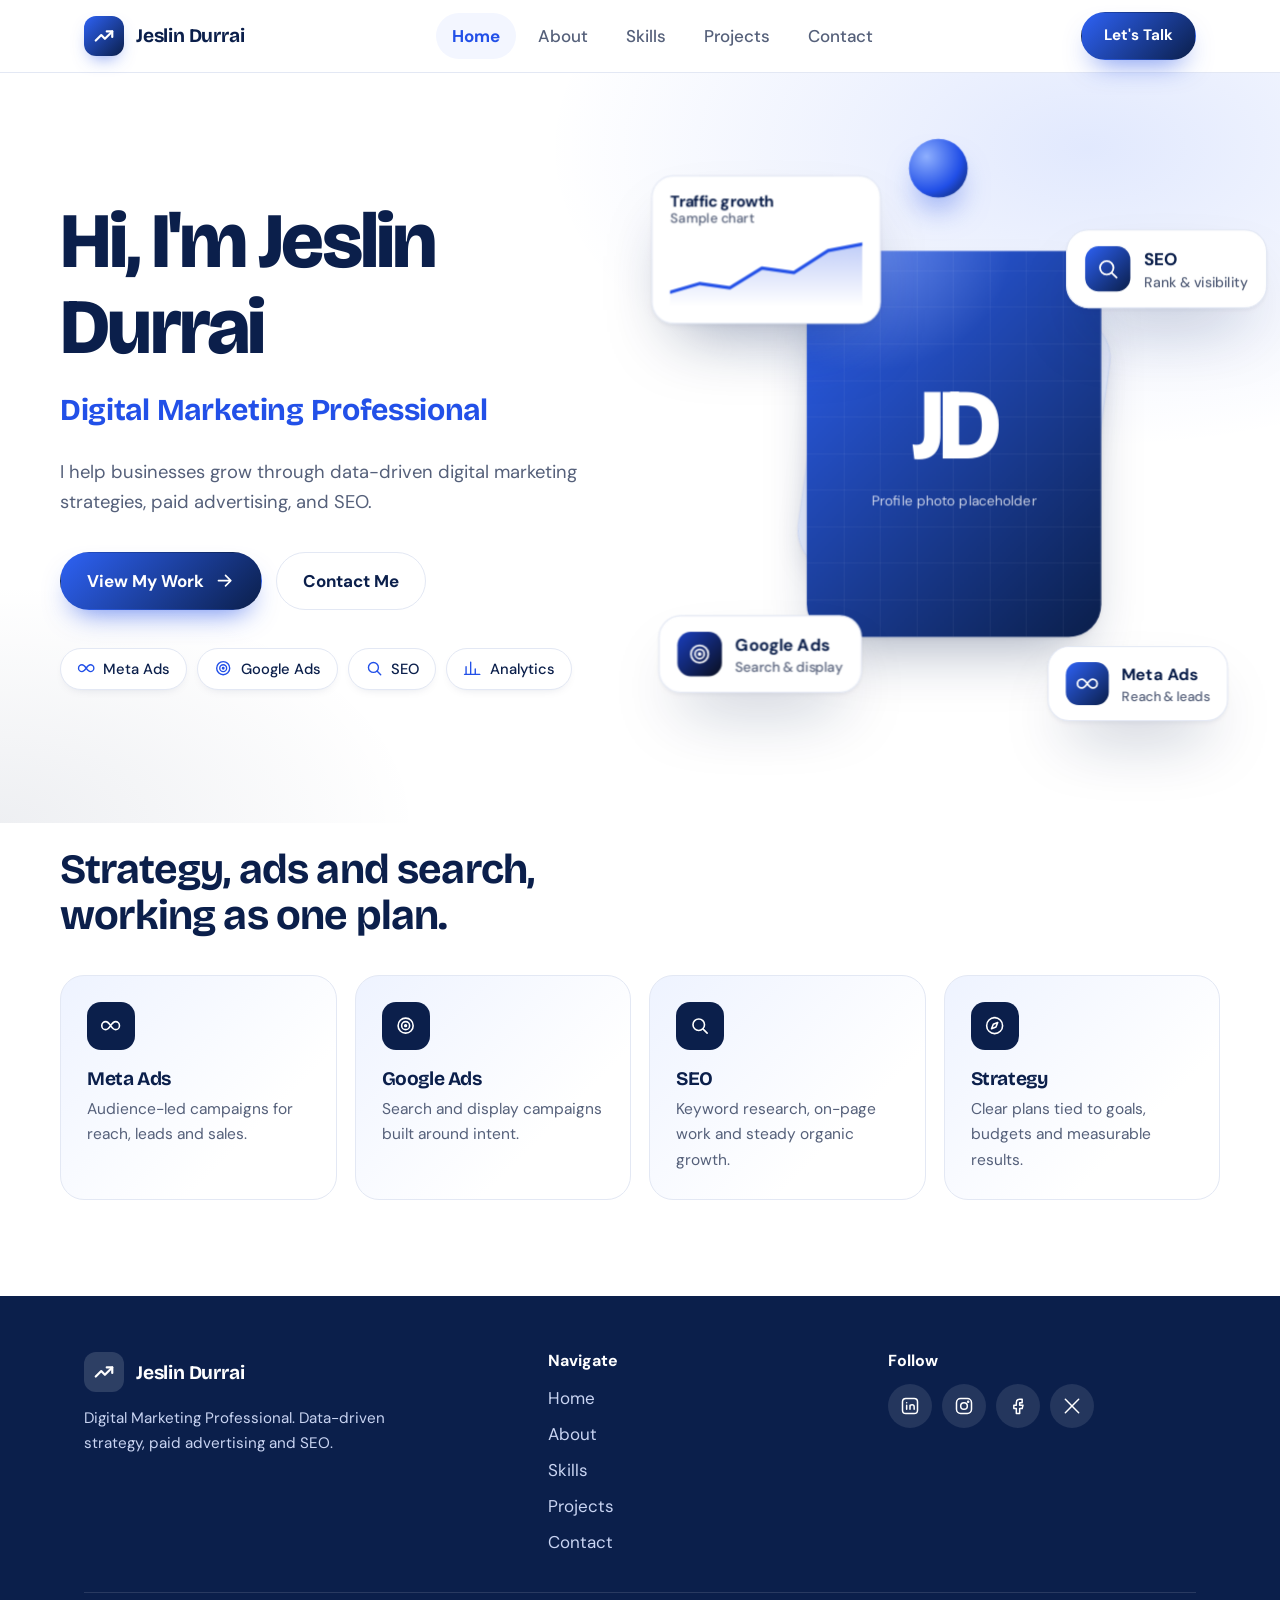
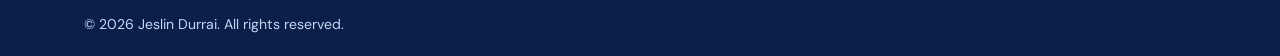
==== index.html @ 76dbdf6a "Add files via upload" ====
<!DOCTYPE html>
<html lang="en">
<head>
<meta charset="utf-8">
<meta name="viewport" content="width=device-width, initial-scale=1, viewport-fit=cover">
<title>Jeslin Durrai | Digital Marketing Professional</title>
<meta name="description" content="Jeslin Durrai is a digital marketing professional helping businesses grow through data-driven strategy, Meta Ads, Google Ads and SEO.">
<meta name="author" content="Jeslin Durrai">
<meta name="theme-color" content="#0B1F4B">
<meta name="color-scheme" content="light">
<meta property="og:type" content="website">
<meta property="og:title" content="Jeslin Durrai | Digital Marketing Professional">
<meta property="og:description" content="Jeslin Durrai is a digital marketing professional helping businesses grow through data-driven strategy, Meta Ads, Google Ads and SEO.">
<link rel="icon" type="image/svg+xml" href="data:image/svg+xml,%3Csvg xmlns='http://www.w3.org/2000/svg' viewBox='0 0 64 64'%3E%3Cdefs%3E%3ClinearGradient id='g' x1='0' y1='0' x2='1' y2='1'%3E%3Cstop offset='0' stop-color='%232E62F5'/%3E%3Cstop offset='1' stop-color='%230B1F4B'/%3E%3C/linearGradient%3E%3C/defs%3E%3Crect width='64' height='64' rx='16' fill='url(%23g)'/%3E%3Cpath d='M14 44l12-12 8 8 16-18' fill='none' stroke='white' stroke-width='5' stroke-linecap='round' stroke-linejoin='round'/%3E%3Ccircle cx='50' cy='22' r='4' fill='white'/%3E%3C/svg%3E">
<link rel="preconnect" href="https://fonts.googleapis.com">
<link rel="preconnect" href="https://fonts.gstatic.com" crossorigin>
<link href="https://fonts.googleapis.com/css2?family=Bricolage+Grotesque:opsz,wght@12..96,500;12..96,700;12..96,800&family=DM+Sans:wght@400;500;700&display=swap" rel="stylesheet">
<script type="application/ld+json">
{"@context":"https://schema.org","@type":"Person","name":"Jeslin Durrai","jobTitle":"Digital Marketing Professional","knowsAbout":["Digital Marketing","SEO","Google Ads","Meta Ads","Social Media Marketing"]}
</script>
<link rel="stylesheet" href="style.css">
</head>
<body>

<svg width="0" height="0" style="position:absolute" aria-hidden="true" focusable="false">
  <defs>
    <linearGradient id="rg" x1="0" y1="0" x2="1" y2="1"><stop offset="0" stop-color="#2E62F5"/><stop offset="1" stop-color="#0B1F4B"/></linearGradient>
    <symbol id="i-search" viewBox="0 0 24 24"><circle cx="11" cy="11" r="6.5"/><path d="M16 16l4.5 4.5"/></symbol>
    <symbol id="i-target" viewBox="0 0 24 24"><circle cx="12" cy="12" r="8.5"/><circle cx="12" cy="12" r="4.5"/><circle cx="12" cy="12" r="1" fill="currentColor"/></symbol>
    <symbol id="i-loop" viewBox="0 0 24 24"><path d="M12 12c-2-3-3.5-4.5-5.5-4.5a4.5 4.5 0 000 9c2 0 3.5-1.500 5.500-4.500zm0 0c2 3 3.500 4.500 5.500 4.500a4.500 4.500 0 000-9c-2 0-3.500 1.500-5.500 4.500z"/></symbol>
    <symbol id="i-chart" viewBox="0 0 24 24"><path d="M4 20V10M10 20V4M16 20v-7M22 20H2"/></symbol>
    <symbol id="i-trend" viewBox="0 0 24 24"><path d="M3 17l6-6 4 4 8-8"/><path d="M15 7h6v6"/></symbol>
    <symbol id="i-compass" viewBox="0 0 24 24"><circle cx="12" cy="12" r="9"/><path d="M15.500 8.500l-2 5-5 2 2-5z"/></symbol>
    <symbol id="i-share" viewBox="0 0 24 24"><circle cx="6" cy="12" r="2.500"/><circle cx="18" cy="6" r="2.500"/><circle cx="18" cy="18" r="2.500"/><path d="M8.300 10.800l7.400-3.600M8.300 13.200l7.400 3.600"/></symbol>
    <symbol id="i-megaphone" viewBox="0 0 24 24"><path d="M4 10v4h3l8 4V6L7 10H4z"/><path d="M19 9a4 4 0 010 6"/></symbol>
    <symbol id="i-key" viewBox="0 0 24 24"><circle cx="8" cy="14" r="4"/><path d="M11 11l9-9M16 6l3 3"/></symbol>
    <symbol id="i-gauge" viewBox="0 0 24 24"><path d="M4 18a9 9 0 1116 0"/><path d="M12 14l4-5"/></symbol>
    <symbol id="i-file" viewBox="0 0 24 24"><path d="M7 3h7l5 5v13H7z"/><path d="M14 3v5h5M10 13h6M10 17h6"/></symbol>
    <symbol id="i-mail" viewBox="0 0 24 24"><rect x="3" y="5" width="18" height="14" rx="3"/><path d="M4 7l8 6 8-6"/></symbol>
    <symbol id="i-phone" viewBox="0 0 24 24"><path d="M6 3h3l2 5-2.500 1.500a11 11 0 005 5L15 12l5 2v3a3 3 0 01-3 3A14 14 0 013 6a3 3 0 013-3z"/></symbol>
    <symbol id="i-pin" viewBox="0 0 24 24"><path d="M12 21s7-6.200 7-11.500A7 7 0 005 9.500C5 14.800 12 21 12 21z"/><circle cx="12" cy="9.500" r="2.500"/></symbol>
    <symbol id="i-arrow" viewBox="0 0 24 24"><path d="M5 12h14M13 6l6 6-6 6"/></symbol>
    <symbol id="i-menu" viewBox="0 0 24 24"><path d="M4 7h16M4 12h16M4 17h16"/></symbol>
    <symbol id="i-x" viewBox="0 0 24 24"><path d="M6 6l12 12M18 6L6 18"/></symbol>
    <symbol id="i-in" viewBox="0 0 24 24"><rect x="3" y="3" width="18" height="18" rx="4"/><path d="M8 11v5M8 8v.01M12 16v-5M12 13a2.500 2.500 0 015 0v3"/></symbol>
    <symbol id="i-ig" viewBox="0 0 24 24"><rect x="3" y="3" width="18" height="18" rx="5"/><circle cx="12" cy="12" r="4"/><circle cx="17" cy="7" r=".6" fill="currentColor"/></symbol>
    <symbol id="i-fb" viewBox="0 0 24 24"><path d="M14 8h3V4h-3a4 4 0 00-4 4v3H7v4h3v6h4v-6h3l1-4h-4V8.500c0-.3.200-.5.500-.5z"/></symbol>
    <symbol id="i-xx" viewBox="0 0 24 24"><path d="M4 4l16 16M20 4L4 20"/></symbol>
  </defs>
</svg>

<a class="skip" href="#main">Skip to content</a>

<header class="site-header">
  <div class="wrap nav">
    <a class="logo" href="index.html" aria-label="Jeslin Durrai, home">
      <span class="logo-mark"><svg class="i" style="stroke-width:2.4"><use href="#i-trend"/></svg></span>
      Jeslin Durrai
    </a>
    <ul class="nav-links" id="navLinks">
      <li><a href="index.html" data-page="home" aria-current="page">Home</a></li>
      <li><a href="about.html" data-page="about">About</a></li>
      <li><a href="skills.html" data-page="skills">Skills</a></li>
      <li><a href="projects.html" data-page="projects">Projects</a></li>
      <li><a href="contact.html" data-page="contact">Contact</a></li>
    </ul>
    <div class="nav-right">
      <a class="btn btn-primary btn-sm" href="contact.html">Let's Talk</a>
      <button class="menu-btn" id="menuBtn" aria-label="Open menu" aria-expanded="false" aria-controls="navLinks"><svg class="i"><use href="#i-menu"/></svg></button>
    </div>
  </div>
</header>

<main id="main">

<section class="page hero-page" id="home" aria-label="Home">
  <div class="hero">
    <div class="wrap hero-grid">
      <div class="hero-copy">
        <h1 tabindex="-1">Hi, I'm Jeslin Durrai</h1>
        <p class="role">Digital Marketing Professional</p>
        <p class="lede">I help businesses grow through data-driven digital marketing strategies, paid advertising, and SEO.</p>
        <div class="hero-cta">
          <a class="btn btn-primary" href="projects.html">View My Work <svg class="i arrow"><use href="#i-arrow"/></svg></a>
          <a class="btn btn-ghost" href="contact.html">Contact Me</a>
        </div>
        <div class="hero-tags" aria-label="Areas of focus">
          <span class="pill"><svg class="i"><use href="#i-loop"/></svg>Meta Ads</span>
          <span class="pill"><svg class="i"><use href="#i-target"/></svg>Google Ads</span>
          <span class="pill"><svg class="i"><use href="#i-search"/></svg>SEO</span>
          <span class="pill"><svg class="i"><use href="#i-chart"/></svg>Analytics</span>
        </div>
      </div>

      <div class="scene" id="scene" aria-hidden="true">
        <div class="stack" id="stack">
          <div class="plate"></div>
          <div class="portrait">
            <span class="mono">JD</span>
            <small>Profile photo placeholder</small>
          </div>

          <div class="float f1"><div class="f chip chart-card" style="--d:-1s">
            <h4>Traffic growth</h4><small>Sample chart</small>
            <svg viewBox="0 0 180 64" preserveAspectRatio="none"><defs><linearGradient id="ar" x1="0" y1="0" x2="0" y2="1"><stop offset="0" stop-color="#2250E8" stop-opacity=".28"/><stop offset="1" stop-color="#2250E8" stop-opacity="0"/></linearGradient></defs><path d="M0 52 L28 44 L56 48 L86 30 L116 34 L148 14 L180 8 L180 64 L0 64Z" fill="url(#ar)"/><path d="M0 52 L28 44 L56 48 L86 30 L116 34 L148 14 L180 8" fill="none" stroke="#2250E8" stroke-width="3" stroke-linecap="round" stroke-linejoin="round"/></svg>
          </div></div>

          <div class="float f2"><div class="f chip" style="--d:-3s"><span class="ic"><svg class="i"><use href="#i-search"/></svg></span><span>SEO<small>Rank &amp; visibility</small></span></div></div>
          <div class="float f3"><div class="f chip" style="--d:-2s"><span class="ic" style="background:linear-gradient(135deg,#1A3FBF,#0A0F1F)"><svg class="i"><use href="#i-target"/></svg></span><span>Google Ads<small>Search &amp; display</small></span></div></div>
          <div class="float f4"><div class="f chip" style="--d:-4s"><span class="ic"><svg class="i"><use href="#i-loop"/></svg></span><span>Meta Ads<small>Reach &amp; leads</small></span></div></div>
          <div class="float f5"><div class="f orb" style="--d:-5s"></div></div>
        </div>
      </div>
    </div>
  </div>

  <div class="wrap services">
    <h2>Strategy, ads and search, working as one plan.</h2>
    <div class="svc-grid">
      <a class="svc" href="skills.html"><span class="ic"><svg class="i"><use href="#i-loop"/></svg></span><h3>Meta Ads</h3><p>Audience-led campaigns for reach, leads and sales.</p></a>
      <a class="svc" href="skills.html"><span class="ic"><svg class="i"><use href="#i-target"/></svg></span><h3>Google Ads</h3><p>Search and display campaigns built around intent.</p></a>
      <a class="svc" href="skills.html"><span class="ic"><svg class="i"><use href="#i-search"/></svg></span><h3>SEO</h3><p>Keyword research, on-page work and steady organic growth.</p></a>
      <a class="svc" href="about.html"><span class="ic"><svg class="i"><use href="#i-compass"/></svg></span><h3>Strategy</h3><p>Clear plans tied to goals, budgets and measurable results.</p></a>
    </div>
  </div>
</section>

</main>

<footer class="site-footer">
  <div class="wrap">
    <div class="foot">
      <div>
        <a class="logo" href="index.html"><span class="logo-mark"><svg class="i" style="stroke-width:2.4"><use href="#i-trend"/></svg></span>Jeslin Durrai</a>
        <p>Digital Marketing Professional. Data-driven strategy, paid advertising and SEO.</p>
      </div>
      <nav aria-label="Footer">
        <h4>Navigate</h4>
        <ul>
          <li><a href="index.html">Home</a></li><li><a href="about.html">About</a></li><li><a href="skills.html">Skills</a></li><li><a href="projects.html">Projects</a></li><li><a href="contact.html">Contact</a></li>
        </ul>
      </nav>
      <div>
        <h4>Follow</h4>
        <div class="socials">
          <a href="https://www.linkedin.com/" target="_blank" rel="noopener" aria-label="LinkedIn"><svg class="i"><use href="#i-in"/></svg></a>
          <a href="https://www.instagram.com/" target="_blank" rel="noopener" aria-label="Instagram"><svg class="i"><use href="#i-ig"/></svg></a>
          <a href="https://www.facebook.com/" target="_blank" rel="noopener" aria-label="Facebook"><svg class="i"><use href="#i-fb"/></svg></a>
          <a href="https://x.com/" target="_blank" rel="noopener" aria-label="X"><svg class="i"><use href="#i-xx"/></svg></a>
        </div>
      </div>
    </div>
    <div class="copy">&copy; <span id="yr">2026</span> Jeslin Durrai. All rights reserved.</div>
  </div>
</footer>


<script src="script.js"></script>
</body>
</html>
---- style.css ----
:root{
  --navy:#0B1F4B; --royal:#2250E8; --royal-d:#1A3FBF; --ink:#0A0F1F; --muted:#55607A;
  --line:#E3E8F4; --tint:#F3F6FF; --white:#fff;
  --grad:linear-gradient(135deg,#2E62F5 0%,#0B1F4B 100%);
  --grad-soft:linear-gradient(135deg,#EEF3FF 0%,#FFFFFF 70%);
  --shadow:0 1px 2px rgba(11,31,75,.06),0 14px 34px -14px rgba(11,31,75,.22);
  --shadow-lg:0 2px 4px rgba(11,31,75,.06),0 30px 60px -22px rgba(11,31,75,.38);
  --display:"Bricolage Grotesque","Segoe UI",system-ui,sans-serif;
  --body:"DM Sans","Segoe UI",system-ui,-apple-system,sans-serif;
  color-scheme:light;
  box-sizing:border-box;
  padding-top:env(safe-area-inset-top,0px);
  padding-bottom:env(safe-area-inset-bottom,0px);
}
*,*::before,*::after{box-sizing:inherit}
html{height:100%;scroll-behavior:smooth;scroll-padding-top:env(safe-area-inset-top,0px)}
body{
  margin:0;min-height:100%;display:flex;flex-direction:column;
  background:#fff;color:var(--ink);font-family:var(--body);font-size:17px;line-height:1.65;
  -webkit-font-smoothing:antialiased;overflow-x:hidden;
}
h1,h2,h3,h4{font-family:var(--display);line-height:1.1;margin:0;color:var(--navy);letter-spacing:-.02em}
p{margin:0}
a{color:inherit;text-decoration:none}
button{font:inherit;cursor:pointer}
svg.i{width:1.25em;height:1.25em;fill:none;stroke:currentColor;stroke-width:1.8;stroke-linecap:round;stroke-linejoin:round;flex:none}
:focus-visible{outline:3px solid var(--royal);outline-offset:3px;border-radius:8px}
.wrap{width:100%;max-width:1160px;margin:0 auto;padding:0 24px}
.skip{position:absolute;left:-999px;top:8px;background:var(--navy);color:#fff;padding:10px 16px;border-radius:10px;z-index:100}
.skip:focus{left:12px}

/* Header */
.site-header{
  position:sticky;top:env(safe-area-inset-top,0px);z-index:50;
  background:rgba(255,255,255,.86);backdrop-filter:saturate(1.6) blur(14px);-webkit-backdrop-filter:saturate(1.6) blur(14px);
  border-bottom:1px solid var(--line);
}
.nav{display:flex;align-items:center;justify-content:space-between;height:72px;gap:16px}
.logo{display:flex;align-items:center;gap:12px;font-family:var(--display);font-weight:700;font-size:1.2rem;color:var(--navy);letter-spacing:-.01em}
.logo-mark{width:40px;height:40px;border-radius:12px;background:var(--grad);display:grid;place-items:center;color:#fff;box-shadow:0 8px 18px -8px rgba(34,80,232,.7)}
.logo-mark svg{width:22px;height:22px}
.nav-links{display:flex;gap:6px;list-style:none;margin:0;padding:0}
.nav-links a{display:block;padding:9px 16px;border-radius:999px;font-weight:500;color:var(--muted);transition:color .2s,background .2s}
.nav-links a:hover{color:var(--navy);background:var(--tint)}
.nav-links a[aria-current="page"]{color:var(--royal);background:var(--tint);font-weight:700}
.nav-right{display:flex;align-items:center;gap:10px}
.menu-btn{display:none;width:44px;height:44px;border-radius:12px;border:1px solid var(--line);background:#fff;color:var(--navy);align-items:center;justify-content:center}

/* Buttons */
.btn{display:inline-flex;align-items:center;gap:10px;padding:14px 26px;border-radius:999px;font-weight:700;border:1.5px solid transparent;transition:transform .25s,box-shadow .25s,background .25s,color .25s,border-color .25s;white-space:nowrap}
.btn svg{transition:transform .25s}
.btn:hover svg.arrow{transform:translateX(4px)}
.btn-primary{background:var(--grad);color:#fff;box-shadow:0 14px 28px -12px rgba(34,80,232,.7)}
.btn-primary:hover{transform:translateY(-3px);box-shadow:0 20px 34px -12px rgba(34,80,232,.8)}
.btn-ghost{background:#fff;color:var(--navy);border-color:var(--line)}
.btn-ghost:hover{border-color:var(--royal);color:var(--royal);transform:translateY(-3px)}
.btn-sm{padding:10px 22px;font-size:.95rem}

/* Pages */
main{flex:1}
.page{animation:pageIn .55s cubic-bezier(.2,.7,.2,1)}
main.leaving{opacity:0;transform:translateY(-8px);transition:opacity .2s ease,transform .2s ease}
@keyframes pageIn{from{opacity:0;transform:translateY(18px)}to{opacity:1;transform:none}}
.page-head{padding:72px 0 40px;max-width:720px}
.page-head h1{font-size:clamp(2.2rem,5vw,3.6rem)}
.page-head p{margin-top:16px;color:var(--muted);font-size:1.12rem;max-width:56ch}
.kicker{display:inline-flex;align-items:center;gap:8px;color:var(--royal);font-weight:700;font-size:.95rem;margin-bottom:14px}
.kicker::before{content:"";width:28px;height:2px;background:var(--royal);border-radius:2px}
.note{margin-top:28px;font-size:.88rem;color:var(--muted);background:var(--tint);border:1px dashed #C4D1F5;border-radius:12px;padding:10px 14px;display:inline-block}

/* Hero */
.hero{position:relative;overflow:hidden;background:
  radial-gradient(900px 500px at 85% 10%,rgba(46,98,245,.14),transparent 60%),
  radial-gradient(700px 400px at 0% 100%,rgba(11,31,75,.07),transparent 60%),#fff}
.hero-grid{display:grid;grid-template-columns:1.05fr .95fr;gap:40px;align-items:center;min-height:calc(100vh - 150px);min-height:calc(100svh - 150px);padding:56px 0 64px}
.hero h1{font-size:clamp(2.6rem,6.2vw,4.9rem);font-weight:800;letter-spacing:-.035em}
.hero .role{font-family:var(--display);font-size:clamp(1.3rem,2.6vw,1.9rem);font-weight:700;color:var(--royal);margin-top:14px;letter-spacing:-.01em}
.hero .lede{margin-top:22px;font-size:1.15rem;color:var(--muted);max-width:50ch}
.hero-cta{display:flex;flex-wrap:wrap;gap:14px;margin-top:34px}
.hero-tags{display:flex;flex-wrap:wrap;gap:10px;margin-top:38px}
.pill{display:inline-flex;align-items:center;gap:8px;padding:8px 16px;border-radius:999px;background:#fff;border:1px solid var(--line);font-weight:500;font-size:.92rem;color:var(--navy);box-shadow:0 4px 12px -8px rgba(11,31,75,.25)}
.pill svg{color:var(--royal)}

/* 3D scene */
.scene{position:relative;height:560px;perspective:1300px;display:grid;place-items:center;touch-action:pan-y}
.stack{position:relative;width:100%;height:100%;transform-style:preserve-3d;transform:rotateX(var(--rx,0deg)) rotateY(var(--ry,0deg));transition:transform .25s ease-out;display:grid;place-items:center}
.plate{position:absolute;width:300px;height:300px;border-radius:44px;background:linear-gradient(135deg,#DDE7FF,#F6F9FF);transform:translateZ(-60px) rotate(8deg);box-shadow:var(--shadow);border:1px solid #D2DEFB}
.portrait{position:relative;width:290px;height:380px;border-radius:32px;background:var(--grad);box-shadow:var(--shadow-lg);overflow:hidden;transform:translateZ(20px);display:flex;flex-direction:column;align-items:center;justify-content:center;color:#fff}
.portrait::before{content:"";position:absolute;inset:0;background:
  radial-gradient(240px 200px at 20% 0%,rgba(255,255,255,.28),transparent 60%),
  repeating-linear-gradient(90deg,rgba(255,255,255,.05) 0 1px,transparent 1px 36px),
  repeating-linear-gradient(0deg,rgba(255,255,255,.05) 0 1px,transparent 1px 36px)}
.portrait .mono{position:relative;font-family:var(--display);font-weight:800;font-size:6.2rem;letter-spacing:-.05em;line-height:1}
.portrait small{position:relative;margin-top:14px;font-size:.85rem;opacity:.78;text-align:center;padding:0 24px}
/* To use a real photo: replace the .portrait inner content with <img src="your-photo.jpg" alt="Jeslin Durrai" style="width:100%;height:100%;object-fit:cover"> */
.float{position:absolute;transform-style:preserve-3d}
.float>.f{animation:bob 6s ease-in-out infinite;animation-delay:var(--d,0s)}
@keyframes bob{0%,100%{transform:translateY(0)}50%{transform:translateY(-14px)}}
.chip{background:#fff;border:1px solid var(--line);border-radius:20px;box-shadow:var(--shadow-lg);padding:14px 16px;display:flex;align-items:center;gap:12px;font-weight:700;color:var(--navy);font-size:.95rem}
.chip .ic{width:40px;height:40px;border-radius:12px;display:grid;place-items:center;color:#fff;background:var(--grad)}
.chip .ic svg{width:22px;height:22px}
.chip small{display:block;font-weight:500;color:var(--muted);font-size:.78rem;line-height:1.2}
.chart-card{width:210px;display:block;padding:16px}
.chart-card h4{font-size:.9rem;font-family:var(--body);font-weight:700}
.chart-card small{font-size:.76rem;color:var(--muted);font-weight:500}
.chart-card svg{display:block;width:100%;height:64px;margin-top:8px}
.f1{left:-2%;top:6%;transform:translateZ(110px)}
.f2{right:-2%;top:16%;transform:translateZ(150px)}
.f3{left:0;bottom:10%;transform:translateZ(130px)}
.f4{right:2%;bottom:4%;transform:translateZ(90px)}
.f5{left:42%;top:-2%;transform:translateZ(60px)}
.orb{width:56px;height:56px;border-radius:50%;background:radial-gradient(circle at 30% 30%,#8FB0FF,#2250E8 60%,#0B1F4B);box-shadow:0 18px 30px -10px rgba(34,80,232,.6)}

/* Services strip */
.services{padding:24px 0 96px}
.services h2{font-size:clamp(1.8rem,3.4vw,2.6rem);max-width:20ch}
.svc-grid{display:grid;grid-template-columns:repeat(4,1fr);gap:18px;margin-top:36px}
.svc{display:block;background:var(--grad-soft);border:1px solid var(--line);border-radius:24px;padding:26px;transition:transform .3s,box-shadow .3s,border-color .3s}
.svc:hover{transform:translateY(-6px);box-shadow:var(--shadow);border-color:#C4D1F5}
.svc .ic{width:48px;height:48px;border-radius:14px;background:var(--navy);color:#fff;display:grid;place-items:center;margin-bottom:18px}
.svc h3{font-size:1.2rem}
.svc p{margin-top:8px;color:var(--muted);font-size:.97rem}

/* About */
.about-grid{display:grid;grid-template-columns:1fr 1fr;gap:56px;padding-bottom:40px}
.prose p{color:var(--muted);margin-bottom:18px;max-width:58ch}
.prose p:first-child{color:var(--ink);font-size:1.15rem}
.expertise{display:grid;grid-template-columns:1fr 1fr;gap:14px;margin-top:8px}
.exp{display:flex;gap:12px;align-items:flex-start;padding:16px;border:1px solid var(--line);border-radius:18px;background:#fff;transition:transform .25s,box-shadow .25s}
.exp:hover{transform:translateY(-4px);box-shadow:var(--shadow)}
.exp .ic{width:38px;height:38px;border-radius:11px;background:var(--tint);color:var(--royal);display:grid;place-items:center;flex:none}
.exp b{display:block;font-family:var(--display);color:var(--navy);font-size:1.02rem;line-height:1.2}
.exp span{font-size:.88rem;color:var(--muted);line-height:1.4;display:block;margin-top:4px}
.stats{display:grid;grid-template-columns:repeat(4,1fr);gap:18px;margin:48px 0 8px}
.stat{background:var(--grad);color:#fff;border-radius:24px;padding:28px 24px;position:relative;overflow:hidden;box-shadow:var(--shadow)}
.stat::after{content:"";position:absolute;right:-30px;top:-30px;width:110px;height:110px;border-radius:50%;background:rgba(255,255,255,.1)}
.stat strong{font-family:var(--display);font-size:3rem;font-weight:800;line-height:1;display:block;letter-spacing:-.03em}
.stat span{display:block;margin-top:10px;opacity:.85;font-size:.98rem}
.timeline-sec{padding:64px 0 96px}
.timeline-sec h2{font-size:clamp(1.8rem,3.2vw,2.4rem);margin-bottom:36px}
.timeline{position:relative;list-style:none;margin:0;padding:0 0 0 34px;max-width:760px}
.timeline::before{content:"";position:absolute;left:9px;top:8px;bottom:8px;width:2px;background:linear-gradient(var(--royal),#C4D1F5);transform-origin:top;transform:scaleY(var(--tl,1))}
.timeline li{position:relative;padding:0 0 34px}
.timeline li::before{content:"";position:absolute;left:-34px;top:6px;width:20px;height:20px;border-radius:50%;background:#fff;border:4px solid var(--royal);box-shadow:0 0 0 6px var(--tint)}
.timeline .when{font-weight:700;color:var(--royal);font-size:.92rem}
.timeline h3{font-size:1.3rem;margin-top:4px}
.timeline .org{color:var(--muted);font-weight:500;margin-top:2px}
.timeline p{margin-top:8px;color:var(--muted);max-width:56ch}

/* Skills */
.skills-grid{display:grid;grid-template-columns:repeat(4,1fr);gap:20px;padding-bottom:96px}
.skill{background:#fff;border:1px solid var(--line);border-radius:26px;padding:28px 24px;text-align:center;box-shadow:var(--shadow);transition:box-shadow .3s,border-color .3s;will-change:transform}
.skill:hover{border-color:#C4D1F5;box-shadow:var(--shadow-lg)}
.ring{position:relative;width:112px;height:112px;margin:0 auto 18px}
.ring svg{width:100%;height:100%;transform:rotate(-90deg)}
.ring circle{fill:none;stroke-width:7;stroke-linecap:round}
.ring .tr{stroke:var(--tint)}
.ring .pr{stroke:url(#rg);stroke-dasharray:213.63;stroke-dashoffset:213.63;transition:stroke-dashoffset 1.4s cubic-bezier(.2,.7,.2,1)}
.ring .pct{position:absolute;inset:0;display:grid;place-items:center;font-family:var(--display);font-weight:800;font-size:1.5rem;color:var(--navy)}
.skill h3{font-size:1.15rem}
.skill p{margin-top:8px;color:var(--muted);font-size:.93rem;line-height:1.5}

/* Projects */
.proj-grid{display:grid;grid-template-columns:repeat(3,1fr);gap:24px;padding-bottom:96px}
.proj{display:flex;flex-direction:column;background:#fff;border:1px solid var(--line);border-radius:26px;overflow:hidden;box-shadow:var(--shadow);transition:box-shadow .3s,border-color .3s;will-change:transform}
.proj:hover,.proj:focus-within{box-shadow:var(--shadow-lg);border-color:#C4D1F5}
.proj-img{position:relative;height:190px;overflow:hidden;display:grid;place-items:center;color:#fff}
.proj-img svg.bg{position:absolute;inset:0;width:100%;height:100%;transition:transform .6s}
.proj:hover .proj-img svg.bg{transform:scale(1.08)}
.proj-img .lbl{position:relative;font-size:.8rem;background:rgba(255,255,255,.18);border:1px solid rgba(255,255,255,.35);padding:5px 12px;border-radius:999px;backdrop-filter:blur(4px)}
.proj-body{padding:22px 22px 24px;display:flex;flex-direction:column;flex:1}
.proj-body h3{font-size:1.25rem}
.proj-body .desc{margin-top:8px;color:var(--muted);font-size:.95rem}
.tags{display:flex;flex-wrap:wrap;gap:8px;margin-top:14px}
.tag{font-size:.8rem;font-weight:500;padding:4px 12px;border-radius:999px;background:var(--tint);color:var(--royal-d)}
.metrics{display:grid;grid-template-columns:repeat(3,1fr);gap:8px;margin-top:18px;padding-top:18px;border-top:1px solid var(--line)}
.metrics b{display:block;font-family:var(--display);font-size:1.4rem;color:var(--navy);line-height:1}
.metrics span{font-size:.76rem;color:var(--muted);line-height:1.3;display:block;margin-top:5px}
.reveal{max-height:0;opacity:0;overflow:hidden;transition:max-height .45s ease,opacity .35s ease,margin .35s}
.proj:hover .reveal,.proj:focus-within .reveal{max-height:120px;opacity:1;margin-top:16px}
@media (hover:none){.reveal{max-height:120px;opacity:1;margin-top:16px}}
.reveal p{font-size:.88rem;color:var(--ink);background:var(--tint);border-radius:12px;padding:10px 14px}
.proj .btn{margin-top:20px;align-self:flex-start}

dialog{border:0;border-radius:28px;padding:0;max-width:560px;width:calc(100% - 32px);box-shadow:var(--shadow-lg);color:var(--ink);background:#fff}
dialog::backdrop{background:rgba(10,15,31,.55);backdrop-filter:blur(3px)}
dialog[open]{animation:pop .35s cubic-bezier(.2,.8,.2,1)}
@keyframes pop{from{opacity:0;transform:translateY(16px) scale(.97)}to{opacity:1;transform:none}}
.dlg{padding:32px}
.dlg h3{font-size:1.7rem;padding-right:40px}
.dlg p{color:var(--muted);margin-top:12px}
.dlg .close{position:absolute;right:16px;top:16px;width:40px;height:40px;border-radius:50%;border:1px solid var(--line);background:#fff;color:var(--navy);display:grid;place-items:center}
.dlg .close:hover{background:var(--tint)}

/* Contact */
.contact-grid{display:grid;grid-template-columns:1.15fr .85fr;gap:28px;padding-bottom:96px;align-items:start}
.panel{background:#fff;border:1px solid var(--line);border-radius:28px;padding:34px;box-shadow:var(--shadow)}
.field{margin-bottom:18px}
.field label{display:block;font-weight:700;color:var(--navy);margin-bottom:8px;font-size:.95rem}
.field input,.field textarea{width:100%;font:inherit;color:var(--ink);padding:14px 16px;border:1.5px solid var(--line);border-radius:14px;background:#fff;transition:border-color .2s,box-shadow .2s}
.field textarea{min-height:150px;resize:vertical}
.field input:focus,.field textarea:focus{outline:0;border-color:var(--royal);box-shadow:0 0 0 4px rgba(34,80,232,.14)}
.field.bad input,.field.bad textarea{border-color:#C62F3F}
.err{display:none;color:#C62F3F;font-size:.86rem;margin-top:6px}
.field.bad .err{display:block}
.row2{display:grid;grid-template-columns:1fr 1fr;gap:16px}
.form-status{margin-top:16px;padding:14px 16px;border-radius:14px;background:#EAF7EF;color:#14653A;display:none;font-size:.95rem}
.form-status.show{display:block}
.info{background:var(--grad);color:#fff;border:0}
.info h2{color:#fff;font-size:1.9rem}
.info>p{margin-top:12px;opacity:.85}
.info ul{list-style:none;margin:28px 0;padding:0;display:grid;gap:18px}
.info li{display:flex;gap:14px;align-items:center}
.info li .ic{width:44px;height:44px;border-radius:13px;background:rgba(255,255,255,.14);display:grid;place-items:center;flex:none}
.info li small{display:block;opacity:.7;font-size:.8rem;line-height:1.2}
.info li a:hover{text-decoration:underline}
.socials{display:flex;gap:10px;flex-wrap:wrap}
.socials a{width:44px;height:44px;border-radius:50%;display:grid;place-items:center;background:rgba(255,255,255,.14);color:#fff;transition:transform .25s,background .25s}
.socials a:hover{transform:translateY(-4px);background:rgba(255,255,255,.28)}
.socials svg{width:20px;height:20px}

/* Footer */
.site-footer{background:var(--navy);color:#C9D4F2;margin-top:auto}
.foot{display:grid;grid-template-columns:1.4fr 1fr 1fr;gap:32px;padding:56px 0 36px}
.site-footer .logo{color:#fff}
.site-footer .logo-mark{background:rgba(255,255,255,.14);box-shadow:none}
.site-footer p{margin-top:14px;max-width:34ch;font-size:.95rem}
.site-footer h4{color:#fff;font-size:1rem;margin-bottom:14px;font-family:var(--body);font-weight:700;letter-spacing:0}
.site-footer ul{list-style:none;margin:0;padding:0;display:grid;gap:8px}
.site-footer ul a:hover{color:#fff}
.site-footer .socials a{background:rgba(255,255,255,.1)}
.copy{border-top:1px solid rgba(255,255,255,.12);padding:20px 0;font-size:.88rem}

.toast{position:fixed;left:50%;bottom:calc(24px + env(safe-area-inset-bottom,0px));transform:translate(-50%,30px);background:var(--navy);color:#fff;padding:12px 20px;border-radius:999px;opacity:0;pointer-events:none;transition:.35s;z-index:80;font-size:.95rem}
.toast.show{opacity:1;transform:translate(-50%,0)}

/* Responsive */
@media (max-width:1020px){
  .hero-grid{grid-template-columns:1fr;min-height:0;padding-top:40px}
  .scene{height:480px;order:-1;margin-top:8px}
  .svc-grid,.skills-grid,.stats{grid-template-columns:repeat(2,1fr)}
  .proj-grid{grid-template-columns:repeat(2,1fr)}
  .about-grid,.contact-grid{grid-template-columns:1fr}
}
@media (max-width:860px){
  .menu-btn{display:inline-flex}
  .nav-links{position:absolute;left:0;right:0;top:72px;flex-direction:column;background:#fff;padding:12px 24px 20px;border-bottom:1px solid var(--line);box-shadow:0 24px 30px -20px rgba(11,31,75,.3);display:none}
  .nav-links.open{display:flex}
  .nav-links a{padding:14px 16px}
  .nav-right .btn{display:none}
  .foot{grid-template-columns:1fr 1fr}
  .foot>div:first-child{grid-column:1/-1}
}
@media (max-width:620px){
  body{font-size:16px}
  .wrap{padding:0 18px}
  .svc-grid,.skills-grid,.stats,.proj-grid,.expertise,.row2{grid-template-columns:1fr}
  .scene{height:430px}
  .portrait{width:240px;height:320px}
  .portrait .mono{font-size:5rem}
  .plate{width:250px;height:250px}
  .chart-card{width:170px}
  .f5{display:none}
  .panel{padding:24px}
  .page-head{padding-top:48px}
  .hero-cta .btn{flex:1;justify-content:center}
}
@media (prefers-reduced-motion:reduce){
  html{scroll-behavior:auto}
  *,*::before,*::after{animation-duration:.01ms!important;animation-iteration-count:1!important;transition-duration:.01ms!important}
}
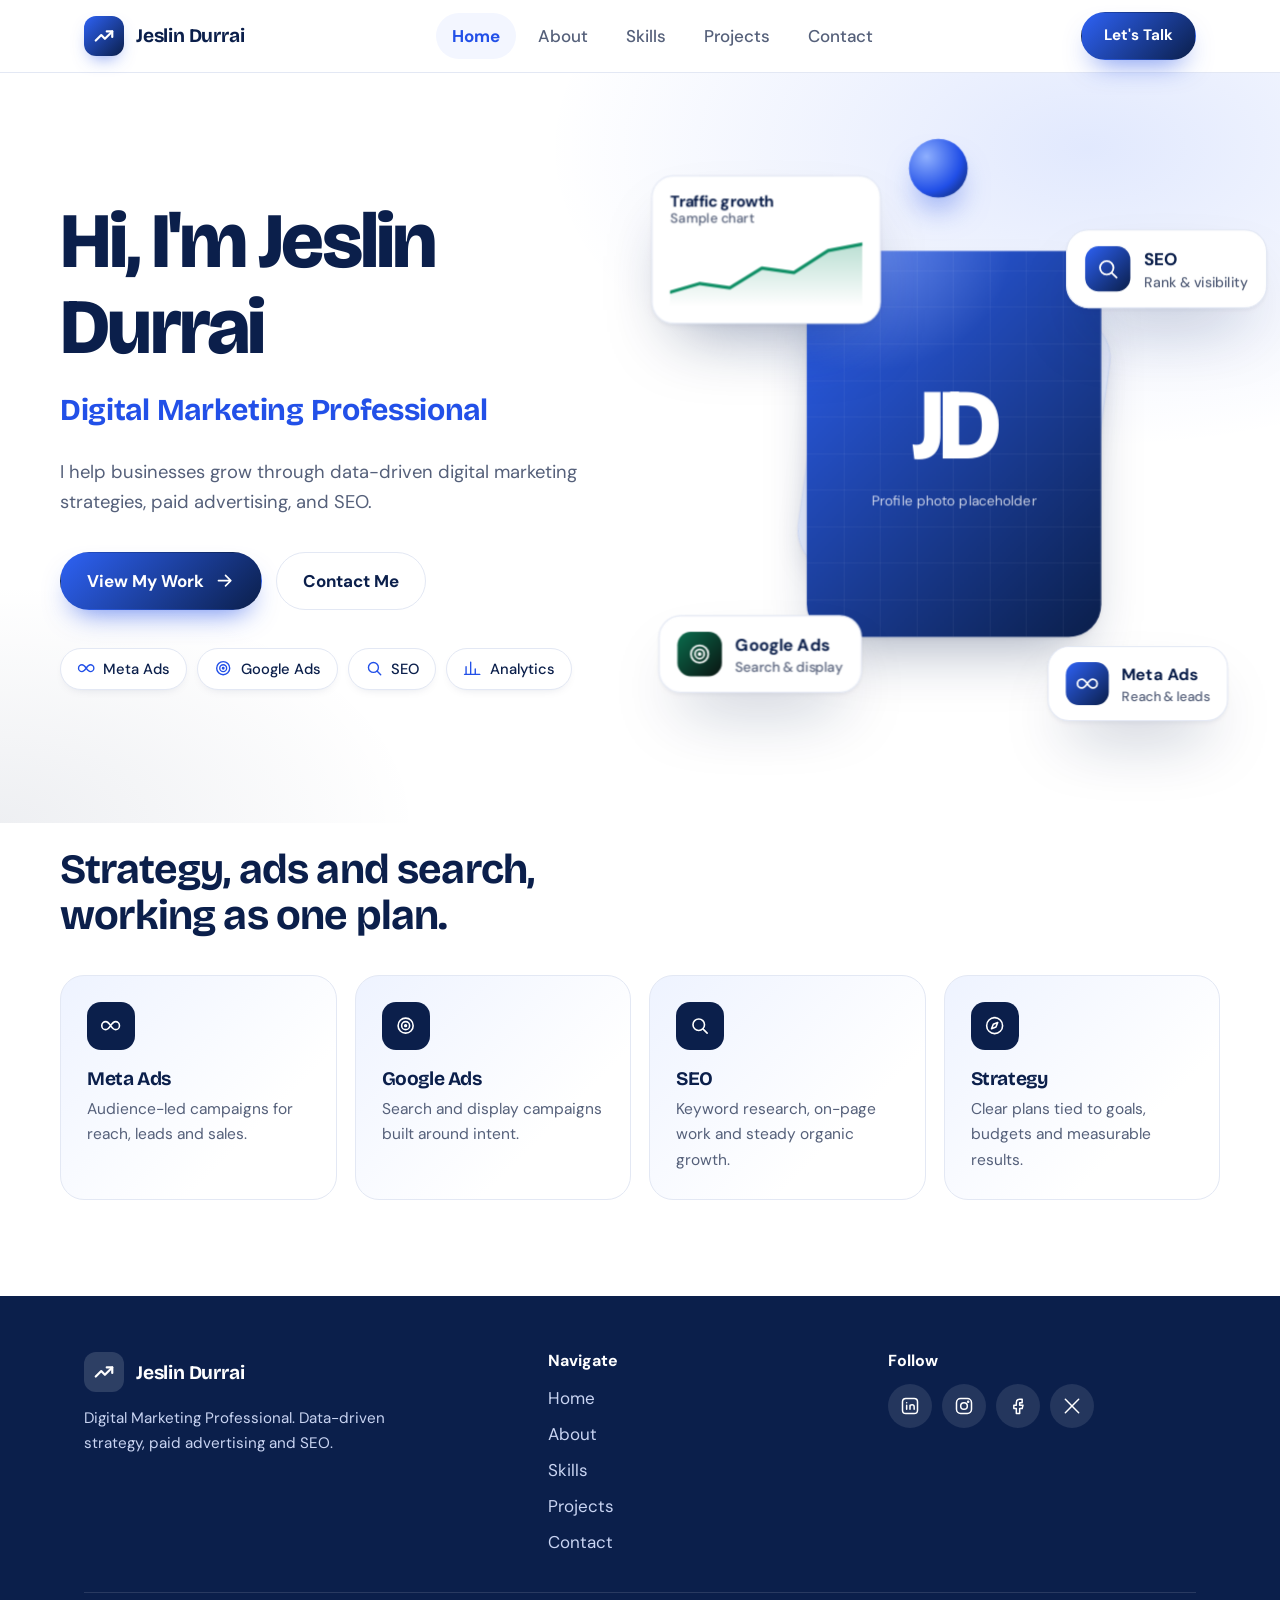
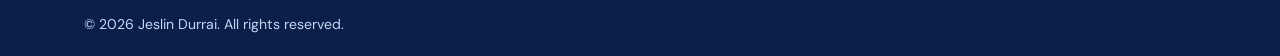
==== commit 53d10b06: "Update print statement from 'Hello' to 'Goodbye'" ====
--- a/index.html
+++ b/index.html
@@ -6,12 +6,12 @@
 <title>Jeslin Durrai | Digital Marketing Professional</title>
 <meta name="description" content="Jeslin Durrai is a digital marketing professional helping businesses grow through data-driven strategy, Meta Ads, Google Ads and SEO.">
 <meta name="author" content="Jeslin Durrai">
-<meta name="theme-color" content="#0B1F4B">
+<meta name="theme-color" content="#063B2C">
 <meta name="color-scheme" content="light">
 <meta property="og:type" content="website">
 <meta property="og:title" content="Jeslin Durrai | Digital Marketing Professional">
 <meta property="og:description" content="Jeslin Durrai is a digital marketing professional helping businesses grow through data-driven strategy, Meta Ads, Google Ads and SEO.">
-<link rel="icon" type="image/svg+xml" href="data:image/svg+xml,%3Csvg xmlns='http://www.w3.org/2000/svg' viewBox='0 0 64 64'%3E%3Cdefs%3E%3ClinearGradient id='g' x1='0' y1='0' x2='1' y2='1'%3E%3Cstop offset='0' stop-color='%232E62F5'/%3E%3Cstop offset='1' stop-color='%230B1F4B'/%3E%3C/linearGradient%3E%3C/defs%3E%3Crect width='64' height='64' rx='16' fill='url(%23g)'/%3E%3Cpath d='M14 44l12-12 8 8 16-18' fill='none' stroke='white' stroke-width='5' stroke-linecap='round' stroke-linejoin='round'/%3E%3Ccircle cx='50' cy='22' r='4' fill='white'/%3E%3C/svg%3E">
+<link rel="icon" type="image/svg+xml" href="data:image/svg+xml,%3Csvg xmlns='http://www.w3.org/2000/svg' viewBox='0 0 64 64'%3E%3Cdefs%3E%3ClinearGradient id='g' x1='0' y1='0' x2='1' y2='1'%3E%3Cstop offset='0' stop-color='%2312A676'/%3E%3Cstop offset='1' stop-color='%23063B2C'/%3E%3C/linearGradient%3E%3C/defs%3E%3Crect width='64' height='64' rx='16' fill='url(%23g)'/%3E%3Cpath d='M14 44l12-12 8 8 16-18' fill='none' stroke='white' stroke-width='5' stroke-linecap='round' stroke-linejoin='round'/%3E%3Ccircle cx='50' cy='22' r='4' fill='white'/%3E%3C/svg%3E">
 <link rel="preconnect" href="https://fonts.googleapis.com">
 <link rel="preconnect" href="https://fonts.gstatic.com" crossorigin>
 <link href="https://fonts.googleapis.com/css2?family=Bricolage+Grotesque:opsz,wght@12..96,500;12..96,700;12..96,800&family=DM+Sans:wght@400;500;700&display=swap" rel="stylesheet">
@@ -24,7 +24,7 @@
 
 <svg width="0" height="0" style="position:absolute" aria-hidden="true" focusable="false">
   <defs>
-    <linearGradient id="rg" x1="0" y1="0" x2="1" y2="1"><stop offset="0" stop-color="#2E62F5"/><stop offset="1" stop-color="#0B1F4B"/></linearGradient>
+    <linearGradient id="rg" x1="0" y1="0" x2="1" y2="1"><stop offset="0" stop-color="#12A676"/><stop offset="1" stop-color="#063B2C"/></linearGradient>
     <symbol id="i-search" viewBox="0 0 24 24"><circle cx="11" cy="11" r="6.5"/><path d="M16 16l4.5 4.5"/></symbol>
     <symbol id="i-target" viewBox="0 0 24 24"><circle cx="12" cy="12" r="8.5"/><circle cx="12" cy="12" r="4.5"/><circle cx="12" cy="12" r="1" fill="currentColor"/></symbol>
     <symbol id="i-loop" viewBox="0 0 24 24"><path d="M12 12c-2-3-3.5-4.5-5.5-4.5a4.5 4.5 0 000 9c2 0 3.5-1.500 5.500-4.500zm0 0c2 3 3.500 4.500 5.500 4.500a4.500 4.500 0 000-9c-2 0-3.500 1.500-5.500 4.500z"/></symbol>
@@ -102,11 +102,11 @@
 
           <div class="float f1"><div class="f chip chart-card" style="--d:-1s">
             <h4>Traffic growth</h4><small>Sample chart</small>
-            <svg viewBox="0 0 180 64" preserveAspectRatio="none"><defs><linearGradient id="ar" x1="0" y1="0" x2="0" y2="1"><stop offset="0" stop-color="#2250E8" stop-opacity=".28"/><stop offset="1" stop-color="#2250E8" stop-opacity="0"/></linearGradient></defs><path d="M0 52 L28 44 L56 48 L86 30 L116 34 L148 14 L180 8 L180 64 L0 64Z" fill="url(#ar)"/><path d="M0 52 L28 44 L56 48 L86 30 L116 34 L148 14 L180 8" fill="none" stroke="#2250E8" stroke-width="3" stroke-linecap="round" stroke-linejoin="round"/></svg>
+            <svg viewBox="0 0 180 64" preserveAspectRatio="none"><defs><linearGradient id="ar" x1="0" y1="0" x2="0" y2="1"><stop offset="0" stop-color="#0E8F65" stop-opacity=".28"/><stop offset="1" stop-color="#0E8F65" stop-opacity="0"/></linearGradient></defs><path d="M0 52 L28 44 L56 48 L86 30 L116 34 L148 14 L180 8 L180 64 L0 64Z" fill="url(#ar)"/><path d="M0 52 L28 44 L56 48 L86 30 L116 34 L148 14 L180 8" fill="none" stroke="#0E8F65" stroke-width="3" stroke-linecap="round" stroke-linejoin="round"/></svg>
           </div></div>
 
           <div class="float f2"><div class="f chip" style="--d:-3s"><span class="ic"><svg class="i"><use href="#i-search"/></svg></span><span>SEO<small>Rank &amp; visibility</small></span></div></div>
-          <div class="float f3"><div class="f chip" style="--d:-2s"><span class="ic" style="background:linear-gradient(135deg,#1A3FBF,#0A0F1F)"><svg class="i"><use href="#i-target"/></svg></span><span>Google Ads<small>Search &amp; display</small></span></div></div>
+          <div class="float f3"><div class="f chip" style="--d:-2s"><span class="ic" style="background:linear-gradient(135deg,#0A6E4E,#0A1512)"><svg class="i"><use href="#i-target"/></svg></span><span>Google Ads<small>Search &amp; display</small></span></div></div>
           <div class="float f4"><div class="f chip" style="--d:-4s"><span class="ic"><svg class="i"><use href="#i-loop"/></svg></span><span>Meta Ads<small>Reach &amp; leads</small></span></div></div>
           <div class="float f5"><div class="f orb" style="--d:-5s"></div></div>
         </div>
@@ -157,4 +157,4 @@
 
 <script src="script.js"></script>
 </body>
-</html>+</html>
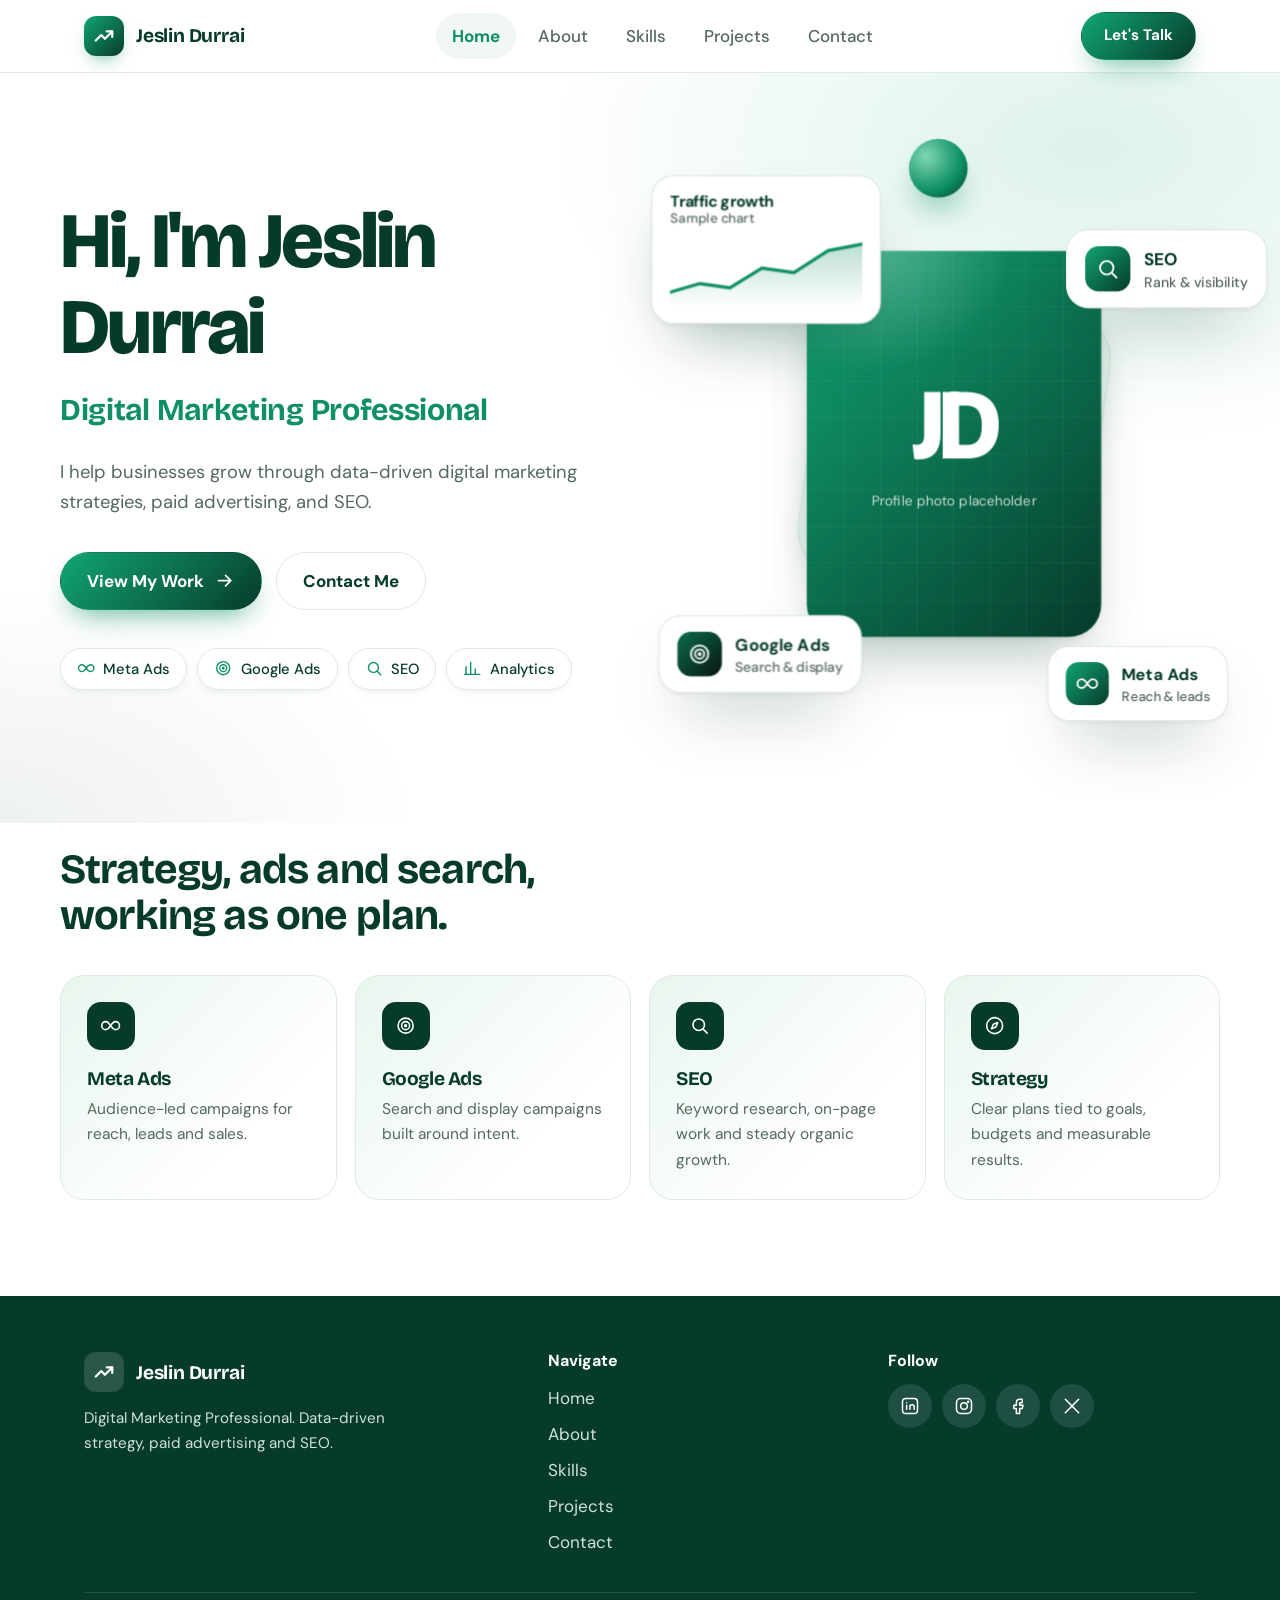
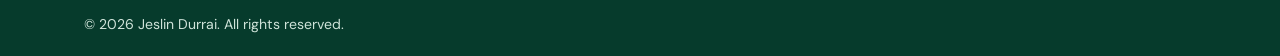
==== commit dc7ef82e: "Update print statement from 'Hello' to 'Goodbye'" ====
--- a/index.html
+++ b/index.html
@@ -1,6 +1,7 @@
 <!DOCTYPE html>
 <html lang="en">
 <head>
+  <meta name="google-site-verification" content="iAWjDCLcsdxWAqEgQZlQrtK_xFKQDISOVUo0B_yfekM" />
 <meta charset="utf-8">
 <meta name="viewport" content="width=device-width, initial-scale=1, viewport-fit=cover">
 <title>Jeslin Durrai | Digital Marketing Professional</title>
--- a/style.css
+++ b/style.css
@@ -1,10 +1,10 @@
 :root{
-  --navy:#0B1F4B; --royal:#2250E8; --royal-d:#1A3FBF; --ink:#0A0F1F; --muted:#55607A;
-  --line:#E3E8F4; --tint:#F3F6FF; --white:#fff;
-  --grad:linear-gradient(135deg,#2E62F5 0%,#0B1F4B 100%);
-  --grad-soft:linear-gradient(135deg,#EEF3FF 0%,#FFFFFF 70%);
-  --shadow:0 1px 2px rgba(11,31,75,.06),0 14px 34px -14px rgba(11,31,75,.22);
-  --shadow-lg:0 2px 4px rgba(11,31,75,.06),0 30px 60px -22px rgba(11,31,75,.38);
+  --navy:#063B2C; --royal:#0E8F65; --royal-d:#0A6E4E; --ink:#0A1512; --muted:#55695F;
+  --line:#E0EAE4; --tint:#F1F8F4; --white:#fff;
+  --grad:linear-gradient(135deg,#12A676 0%,#063B2C 100%);
+  --grad-soft:linear-gradient(135deg,#E8F6EE 0%,#FFFFFF 70%);
+  --shadow:0 1px 2px rgba(6,59,44,.06),0 14px 34px -14px rgba(6,59,44,.22);
+  --shadow-lg:0 2px 4px rgba(6,59,44,.06),0 30px 60px -22px rgba(6,59,44,.38);
   --display:"Bricolage Grotesque","Segoe UI",system-ui,sans-serif;
   --body:"DM Sans","Segoe UI",system-ui,-apple-system,sans-serif;
   color-scheme:light;
@@ -37,7 +37,7 @@
 }
 .nav{display:flex;align-items:center;justify-content:space-between;height:72px;gap:16px}
 .logo{display:flex;align-items:center;gap:12px;font-family:var(--display);font-weight:700;font-size:1.2rem;color:var(--navy);letter-spacing:-.01em}
-.logo-mark{width:40px;height:40px;border-radius:12px;background:var(--grad);display:grid;place-items:center;color:#fff;box-shadow:0 8px 18px -8px rgba(34,80,232,.7)}
+.logo-mark{width:40px;height:40px;border-radius:12px;background:var(--grad);display:grid;place-items:center;color:#fff;box-shadow:0 8px 18px -8px rgba(14,143,101,.7)}
 .logo-mark svg{width:22px;height:22px}
 .nav-links{display:flex;gap:6px;list-style:none;margin:0;padding:0}
 .nav-links a{display:block;padding:9px 16px;border-radius:999px;font-weight:500;color:var(--muted);transition:color .2s,background .2s}
@@ -50,8 +50,8 @@
 .btn{display:inline-flex;align-items:center;gap:10px;padding:14px 26px;border-radius:999px;font-weight:700;border:1.5px solid transparent;transition:transform .25s,box-shadow .25s,background .25s,color .25s,border-color .25s;white-space:nowrap}
 .btn svg{transition:transform .25s}
 .btn:hover svg.arrow{transform:translateX(4px)}
-.btn-primary{background:var(--grad);color:#fff;box-shadow:0 14px 28px -12px rgba(34,80,232,.7)}
-.btn-primary:hover{transform:translateY(-3px);box-shadow:0 20px 34px -12px rgba(34,80,232,.8)}
+.btn-primary{background:var(--grad);color:#fff;box-shadow:0 14px 28px -12px rgba(14,143,101,.7)}
+.btn-primary:hover{transform:translateY(-3px);box-shadow:0 20px 34px -12px rgba(14,143,101,.8)}
 .btn-ghost{background:#fff;color:var(--navy);border-color:var(--line)}
 .btn-ghost:hover{border-color:var(--royal);color:var(--royal);transform:translateY(-3px)}
 .btn-sm{padding:10px 22px;font-size:.95rem}
@@ -66,25 +66,25 @@
 .page-head p{margin-top:16px;color:var(--muted);font-size:1.12rem;max-width:56ch}
 .kicker{display:inline-flex;align-items:center;gap:8px;color:var(--royal);font-weight:700;font-size:.95rem;margin-bottom:14px}
 .kicker::before{content:"";width:28px;height:2px;background:var(--royal);border-radius:2px}
-.note{margin-top:28px;font-size:.88rem;color:var(--muted);background:var(--tint);border:1px dashed #C4D1F5;border-radius:12px;padding:10px 14px;display:inline-block}
+.note{margin-top:28px;font-size:.88rem;color:var(--muted);background:var(--tint);border:1px dashed #BFE0D0;border-radius:12px;padding:10px 14px;display:inline-block}
 
 /* Hero */
 .hero{position:relative;overflow:hidden;background:
-  radial-gradient(900px 500px at 85% 10%,rgba(46,98,245,.14),transparent 60%),
-  radial-gradient(700px 400px at 0% 100%,rgba(11,31,75,.07),transparent 60%),#fff}
+  radial-gradient(900px 500px at 85% 10%,rgba(18,166,118,.14),transparent 60%),
+  radial-gradient(700px 400px at 0% 100%,rgba(6,59,44,.07),transparent 60%),#fff}
 .hero-grid{display:grid;grid-template-columns:1.05fr .95fr;gap:40px;align-items:center;min-height:calc(100vh - 150px);min-height:calc(100svh - 150px);padding:56px 0 64px}
 .hero h1{font-size:clamp(2.6rem,6.2vw,4.9rem);font-weight:800;letter-spacing:-.035em}
 .hero .role{font-family:var(--display);font-size:clamp(1.3rem,2.6vw,1.9rem);font-weight:700;color:var(--royal);margin-top:14px;letter-spacing:-.01em}
 .hero .lede{margin-top:22px;font-size:1.15rem;color:var(--muted);max-width:50ch}
 .hero-cta{display:flex;flex-wrap:wrap;gap:14px;margin-top:34px}
 .hero-tags{display:flex;flex-wrap:wrap;gap:10px;margin-top:38px}
-.pill{display:inline-flex;align-items:center;gap:8px;padding:8px 16px;border-radius:999px;background:#fff;border:1px solid var(--line);font-weight:500;font-size:.92rem;color:var(--navy);box-shadow:0 4px 12px -8px rgba(11,31,75,.25)}
+.pill{display:inline-flex;align-items:center;gap:8px;padding:8px 16px;border-radius:999px;background:#fff;border:1px solid var(--line);font-weight:500;font-size:.92rem;color:var(--navy);box-shadow:0 4px 12px -8px rgba(6,59,44,.25)}
 .pill svg{color:var(--royal)}
 
 /* 3D scene */
 .scene{position:relative;height:560px;perspective:1300px;display:grid;place-items:center;touch-action:pan-y}
 .stack{position:relative;width:100%;height:100%;transform-style:preserve-3d;transform:rotateX(var(--rx,0deg)) rotateY(var(--ry,0deg));transition:transform .25s ease-out;display:grid;place-items:center}
-.plate{position:absolute;width:300px;height:300px;border-radius:44px;background:linear-gradient(135deg,#DDE7FF,#F6F9FF);transform:translateZ(-60px) rotate(8deg);box-shadow:var(--shadow);border:1px solid #D2DEFB}
+.plate{position:absolute;width:300px;height:300px;border-radius:44px;background:linear-gradient(135deg,#D9F0E4,#F4FBF7);transform:translateZ(-60px) rotate(8deg);box-shadow:var(--shadow);border:1px solid #C9E6D6}
 .portrait{position:relative;width:290px;height:380px;border-radius:32px;background:var(--grad);box-shadow:var(--shadow-lg);overflow:hidden;transform:translateZ(20px);display:flex;flex-direction:column;align-items:center;justify-content:center;color:#fff}
 .portrait::before{content:"";position:absolute;inset:0;background:
   radial-gradient(240px 200px at 20% 0%,rgba(255,255,255,.28),transparent 60%),
@@ -109,14 +109,14 @@
 .f3{left:0;bottom:10%;transform:translateZ(130px)}
 .f4{right:2%;bottom:4%;transform:translateZ(90px)}
 .f5{left:42%;top:-2%;transform:translateZ(60px)}
-.orb{width:56px;height:56px;border-radius:50%;background:radial-gradient(circle at 30% 30%,#8FB0FF,#2250E8 60%,#0B1F4B);box-shadow:0 18px 30px -10px rgba(34,80,232,.6)}
+.orb{width:56px;height:56px;border-radius:50%;background:radial-gradient(circle at 30% 30%,#7FD8B2,#0E8F65 60%,#063B2C);box-shadow:0 18px 30px -10px rgba(14,143,101,.6)}
 
 /* Services strip */
 .services{padding:24px 0 96px}
 .services h2{font-size:clamp(1.8rem,3.4vw,2.6rem);max-width:20ch}
 .svc-grid{display:grid;grid-template-columns:repeat(4,1fr);gap:18px;margin-top:36px}
 .svc{display:block;background:var(--grad-soft);border:1px solid var(--line);border-radius:24px;padding:26px;transition:transform .3s,box-shadow .3s,border-color .3s}
-.svc:hover{transform:translateY(-6px);box-shadow:var(--shadow);border-color:#C4D1F5}
+.svc:hover{transform:translateY(-6px);box-shadow:var(--shadow);border-color:#BFE0D0}
 .svc .ic{width:48px;height:48px;border-radius:14px;background:var(--navy);color:#fff;display:grid;place-items:center;margin-bottom:18px}
 .svc h3{font-size:1.2rem}
 .svc p{margin-top:8px;color:var(--muted);font-size:.97rem}
@@ -139,7 +139,7 @@
 .timeline-sec{padding:64px 0 96px}
 .timeline-sec h2{font-size:clamp(1.8rem,3.2vw,2.4rem);margin-bottom:36px}
 .timeline{position:relative;list-style:none;margin:0;padding:0 0 0 34px;max-width:760px}
-.timeline::before{content:"";position:absolute;left:9px;top:8px;bottom:8px;width:2px;background:linear-gradient(var(--royal),#C4D1F5);transform-origin:top;transform:scaleY(var(--tl,1))}
+.timeline::before{content:"";position:absolute;left:9px;top:8px;bottom:8px;width:2px;background:linear-gradient(var(--royal),#BFE0D0);transform-origin:top;transform:scaleY(var(--tl,1))}
 .timeline li{position:relative;padding:0 0 34px}
 .timeline li::before{content:"";position:absolute;left:-34px;top:6px;width:20px;height:20px;border-radius:50%;background:#fff;border:4px solid var(--royal);box-shadow:0 0 0 6px var(--tint)}
 .timeline .when{font-weight:700;color:var(--royal);font-size:.92rem}
@@ -150,7 +150,7 @@
 /* Skills */
 .skills-grid{display:grid;grid-template-columns:repeat(4,1fr);gap:20px;padding-bottom:96px}
 .skill{background:#fff;border:1px solid var(--line);border-radius:26px;padding:28px 24px;text-align:center;box-shadow:var(--shadow);transition:box-shadow .3s,border-color .3s;will-change:transform}
-.skill:hover{border-color:#C4D1F5;box-shadow:var(--shadow-lg)}
+.skill:hover{border-color:#BFE0D0;box-shadow:var(--shadow-lg)}
 .ring{position:relative;width:112px;height:112px;margin:0 auto 18px}
 .ring svg{width:100%;height:100%;transform:rotate(-90deg)}
 .ring circle{fill:none;stroke-width:7;stroke-linecap:round}
@@ -163,7 +163,7 @@
 /* Projects */
 .proj-grid{display:grid;grid-template-columns:repeat(3,1fr);gap:24px;padding-bottom:96px}
 .proj{display:flex;flex-direction:column;background:#fff;border:1px solid var(--line);border-radius:26px;overflow:hidden;box-shadow:var(--shadow);transition:box-shadow .3s,border-color .3s;will-change:transform}
-.proj:hover,.proj:focus-within{box-shadow:var(--shadow-lg);border-color:#C4D1F5}
+.proj:hover,.proj:focus-within{box-shadow:var(--shadow-lg);border-color:#BFE0D0}
 .proj-img{position:relative;height:190px;overflow:hidden;display:grid;place-items:center;color:#fff}
 .proj-img svg.bg{position:absolute;inset:0;width:100%;height:100%;transition:transform .6s}
 .proj:hover .proj-img svg.bg{transform:scale(1.08)}
@@ -183,7 +183,7 @@
 .proj .btn{margin-top:20px;align-self:flex-start}
 
 dialog{border:0;border-radius:28px;padding:0;max-width:560px;width:calc(100% - 32px);box-shadow:var(--shadow-lg);color:var(--ink);background:#fff}
-dialog::backdrop{background:rgba(10,15,31,.55);backdrop-filter:blur(3px)}
+dialog::backdrop{background:rgba(10,21,18,.55);backdrop-filter:blur(3px)}
 dialog[open]{animation:pop .35s cubic-bezier(.2,.8,.2,1)}
 @keyframes pop{from{opacity:0;transform:translateY(16px) scale(.97)}to{opacity:1;transform:none}}
 .dlg{padding:32px}
@@ -199,7 +199,7 @@
 .field label{display:block;font-weight:700;color:var(--navy);margin-bottom:8px;font-size:.95rem}
 .field input,.field textarea{width:100%;font:inherit;color:var(--ink);padding:14px 16px;border:1.5px solid var(--line);border-radius:14px;background:#fff;transition:border-color .2s,box-shadow .2s}
 .field textarea{min-height:150px;resize:vertical}
-.field input:focus,.field textarea:focus{outline:0;border-color:var(--royal);box-shadow:0 0 0 4px rgba(34,80,232,.14)}
+.field input:focus,.field textarea:focus{outline:0;border-color:var(--royal);box-shadow:0 0 0 4px rgba(14,143,101,.14)}
 .field.bad input,.field.bad textarea{border-color:#C62F3F}
 .err{display:none;color:#C62F3F;font-size:.86rem;margin-top:6px}
 .field.bad .err{display:block}
@@ -220,7 +220,7 @@
 .socials svg{width:20px;height:20px}
 
 /* Footer */
-.site-footer{background:var(--navy);color:#C9D4F2;margin-top:auto}
+.site-footer{background:var(--navy);color:#CFE3D9;margin-top:auto}
 .foot{display:grid;grid-template-columns:1.4fr 1fr 1fr;gap:32px;padding:56px 0 36px}
 .site-footer .logo{color:#fff}
 .site-footer .logo-mark{background:rgba(255,255,255,.14);box-shadow:none}
@@ -244,7 +244,7 @@
 }
 @media (max-width:860px){
   .menu-btn{display:inline-flex}
-  .nav-links{position:absolute;left:0;right:0;top:72px;flex-direction:column;background:#fff;padding:12px 24px 20px;border-bottom:1px solid var(--line);box-shadow:0 24px 30px -20px rgba(11,31,75,.3);display:none}
+  .nav-links{position:absolute;left:0;right:0;top:72px;flex-direction:column;background:#fff;padding:12px 24px 20px;border-bottom:1px solid var(--line);box-shadow:0 24px 30px -20px rgba(6,59,44,.3);display:none}
   .nav-links.open{display:flex}
   .nav-links a{padding:14px 16px}
   .nav-right .btn{display:none}
@@ -268,4 +268,4 @@
 @media (prefers-reduced-motion:reduce){
   html{scroll-behavior:auto}
   *,*::before,*::after{animation-duration:.01ms!important;animation-iteration-count:1!important;transition-duration:.01ms!important}
-}+}
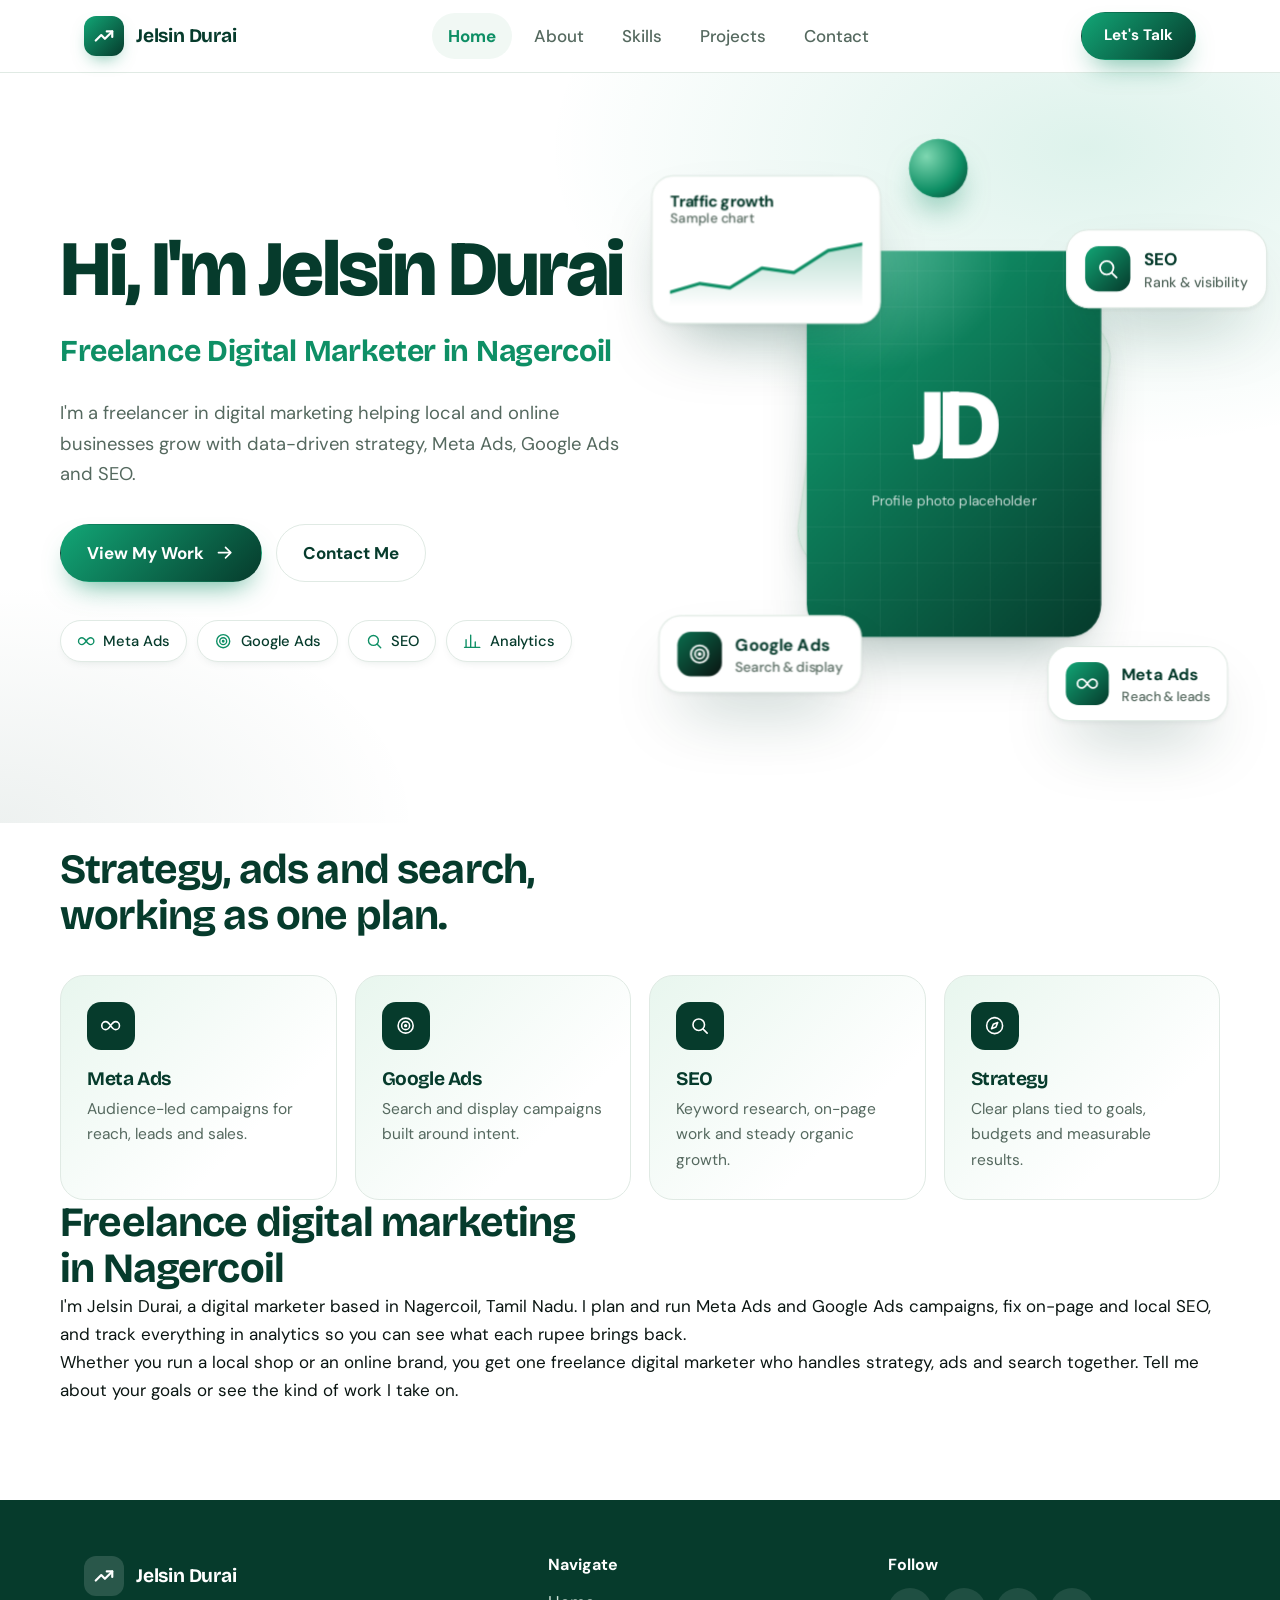
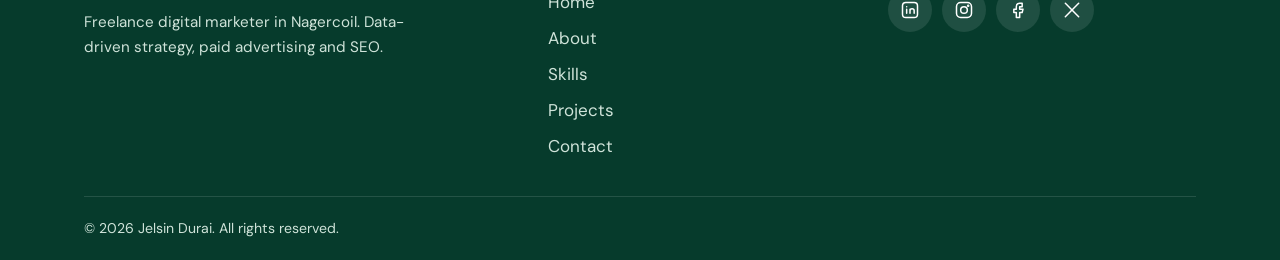
==== commit f913d3bc: "Update print statement from 'Hello' to 'Goodbye'" ====
--- a/index.html
+++ b/index.html
@@ -1,23 +1,28 @@
 <!DOCTYPE html>
 <html lang="en">
 <head>
-  <meta name="google-site-verification" content="iAWjDCLcsdxWAqEgQZlQrtK_xFKQDISOVUo0B_yfekM" />
+ <meta name="google-site-verification" content="MQp9m_WsgKNEC5alkqAg846Obe3VppX8RQ0ARSG6Th8" />
 <meta charset="utf-8">
 <meta name="viewport" content="width=device-width, initial-scale=1, viewport-fit=cover">
-<title>Jeslin Durrai | Digital Marketing Professional</title>
-<meta name="description" content="Jeslin Durrai is a digital marketing professional helping businesses grow through data-driven strategy, Meta Ads, Google Ads and SEO.">
-<meta name="author" content="Jeslin Durrai">
+<title>Jelsin Durai | Freelance Digital Marketer in Nagercoil</title>
+<meta name="description" content="Jelsin Durai is a freelancer in digital marketing in Nagercoil. Get data-driven Meta Ads, Google Ads and SEO to grow your business.">
+<meta name="author" content="Jelsin Durai">
+<meta name="robots" content="index, follow">
+<link rel="canonical" href="https://jelsindurai42-marketing.github.io/jelsin/">
 <meta name="theme-color" content="#063B2C">
 <meta name="color-scheme" content="light">
 <meta property="og:type" content="website">
-<meta property="og:title" content="Jeslin Durrai | Digital Marketing Professional">
-<meta property="og:description" content="Jeslin Durrai is a digital marketing professional helping businesses grow through data-driven strategy, Meta Ads, Google Ads and SEO.">
+<meta property="og:locale" content="en_IN">
+<meta property="og:site_name" content="Jelsin Durai">
+<meta property="og:title" content="Jelsin Durai | Freelance Digital Marketer in Nagercoil">
+<meta property="og:description" content="Jelsin Durai is a freelancer in digital marketing in Nagercoil. Get data-driven Meta Ads, Google Ads and SEO to grow your business.">
+<meta property="og:url" content="https://jelsindurai42-marketing.github.io/jelsin/">
 <link rel="icon" type="image/svg+xml" href="data:image/svg+xml,%3Csvg xmlns='http://www.w3.org/2000/svg' viewBox='0 0 64 64'%3E%3Cdefs%3E%3ClinearGradient id='g' x1='0' y1='0' x2='1' y2='1'%3E%3Cstop offset='0' stop-color='%2312A676'/%3E%3Cstop offset='1' stop-color='%23063B2C'/%3E%3C/linearGradient%3E%3C/defs%3E%3Crect width='64' height='64' rx='16' fill='url(%23g)'/%3E%3Cpath d='M14 44l12-12 8 8 16-18' fill='none' stroke='white' stroke-width='5' stroke-linecap='round' stroke-linejoin='round'/%3E%3Ccircle cx='50' cy='22' r='4' fill='white'/%3E%3C/svg%3E">
 <link rel="preconnect" href="https://fonts.googleapis.com">
 <link rel="preconnect" href="https://fonts.gstatic.com" crossorigin>
 <link href="https://fonts.googleapis.com/css2?family=Bricolage+Grotesque:opsz,wght@12..96,500;12..96,700;12..96,800&family=DM+Sans:wght@400;500;700&display=swap" rel="stylesheet">
 <script type="application/ld+json">
-{"@context":"https://schema.org","@type":"Person","name":"Jeslin Durrai","jobTitle":"Digital Marketing Professional","knowsAbout":["Digital Marketing","SEO","Google Ads","Meta Ads","Social Media Marketing"]}
+{"@context":"https://schema.org","@type":"Person","name":"Jelsin Durai","alternateName":"Jeslin Durrai","jobTitle":"Freelance Digital Marketer","url":"https://jelsindurai42-marketing.github.io/jelsin/","address":{"@type":"PostalAddress","addressLocality":"Nagercoil","addressRegion":"Tamil Nadu","addressCountry":"IN"},"knowsAbout":["Digital Marketing","SEO","Google Ads","Meta Ads","Social Media Marketing"]}
 </script>
 <link rel="stylesheet" href="style.css">
 </head>
@@ -54,9 +59,9 @@
 
 <header class="site-header">
   <div class="wrap nav">
-    <a class="logo" href="index.html" aria-label="Jeslin Durrai, home">
+    <a class="logo" href="index.html" aria-label="Jelsin Durai, freelance digital marketer, home">
       <span class="logo-mark"><svg class="i" style="stroke-width:2.4"><use href="#i-trend"/></svg></span>
-      Jeslin Durrai
+      Jelsin Durai
     </a>
     <ul class="nav-links" id="navLinks">
       <li><a href="index.html" data-page="home" aria-current="page">Home</a></li>
@@ -78,9 +83,9 @@
   <div class="hero">
     <div class="wrap hero-grid">
       <div class="hero-copy">
-        <h1 tabindex="-1">Hi, I'm Jeslin Durrai</h1>
-        <p class="role">Digital Marketing Professional</p>
-        <p class="lede">I help businesses grow through data-driven digital marketing strategies, paid advertising, and SEO.</p>
+        <h1 tabindex="-1">Hi, I'm Jelsin Durai</h1>
+        <p class="role">Freelance Digital Marketer in Nagercoil</p>
+        <p class="lede">I'm a freelancer in digital marketing helping local and online businesses grow with data-driven strategy, Meta Ads, Google Ads and SEO.</p>
         <div class="hero-cta">
           <a class="btn btn-primary" href="projects.html">View My Work <svg class="i arrow"><use href="#i-arrow"/></svg></a>
           <a class="btn btn-ghost" href="contact.html">Contact Me</a>
@@ -123,6 +128,10 @@
       <a class="svc" href="skills.html"><span class="ic"><svg class="i"><use href="#i-search"/></svg></span><h3>SEO</h3><p>Keyword research, on-page work and steady organic growth.</p></a>
       <a class="svc" href="about.html"><span class="ic"><svg class="i"><use href="#i-compass"/></svg></span><h3>Strategy</h3><p>Clear plans tied to goals, budgets and measurable results.</p></a>
     </div>
+
+    <h2>Freelance digital marketing in Nagercoil</h2>
+    <p>I'm Jelsin Durai, a digital marketer based in Nagercoil, Tamil Nadu. I plan and run Meta Ads and Google Ads campaigns, fix on-page and local SEO, and track everything in analytics so you can see what each rupee brings back.</p>
+    <p>Whether you run a local shop or an online brand, you get one freelance digital marketer who handles strategy, ads and search together. <a href="contact.html">Tell me about your goals</a> or <a href="projects.html">see the kind of work I take on</a>.</p>
   </div>
 </section>
 
@@ -132,8 +141,8 @@
   <div class="wrap">
     <div class="foot">
       <div>
-        <a class="logo" href="index.html"><span class="logo-mark"><svg class="i" style="stroke-width:2.4"><use href="#i-trend"/></svg></span>Jeslin Durrai</a>
-        <p>Digital Marketing Professional. Data-driven strategy, paid advertising and SEO.</p>
+        <a class="logo" href="index.html"><span class="logo-mark"><svg class="i" style="stroke-width:2.4"><use href="#i-trend"/></svg></span>Jelsin Durai</a>
+        <p>Freelance digital marketer in Nagercoil. Data-driven strategy, paid advertising and SEO.</p>
       </div>
       <nav aria-label="Footer">
         <h4>Navigate</h4>
@@ -144,6 +153,7 @@
       <div>
         <h4>Follow</h4>
         <div class="socials">
+          <!-- EDIT: replace with your real profile links -->
           <a href="https://www.linkedin.com/" target="_blank" rel="noopener" aria-label="LinkedIn"><svg class="i"><use href="#i-in"/></svg></a>
           <a href="https://www.instagram.com/" target="_blank" rel="noopener" aria-label="Instagram"><svg class="i"><use href="#i-ig"/></svg></a>
           <a href="https://www.facebook.com/" target="_blank" rel="noopener" aria-label="Facebook"><svg class="i"><use href="#i-fb"/></svg></a>
@@ -151,10 +161,9 @@
         </div>
       </div>
     </div>
-    <div class="copy">&copy; <span id="yr">2026</span> Jeslin Durrai. All rights reserved.</div>
+    <div class="copy">&copy; <span id="yr">2026</span> Jelsin Durai. All rights reserved.</div>
   </div>
 </footer>
-
 
 <script src="script.js"></script>
 </body>
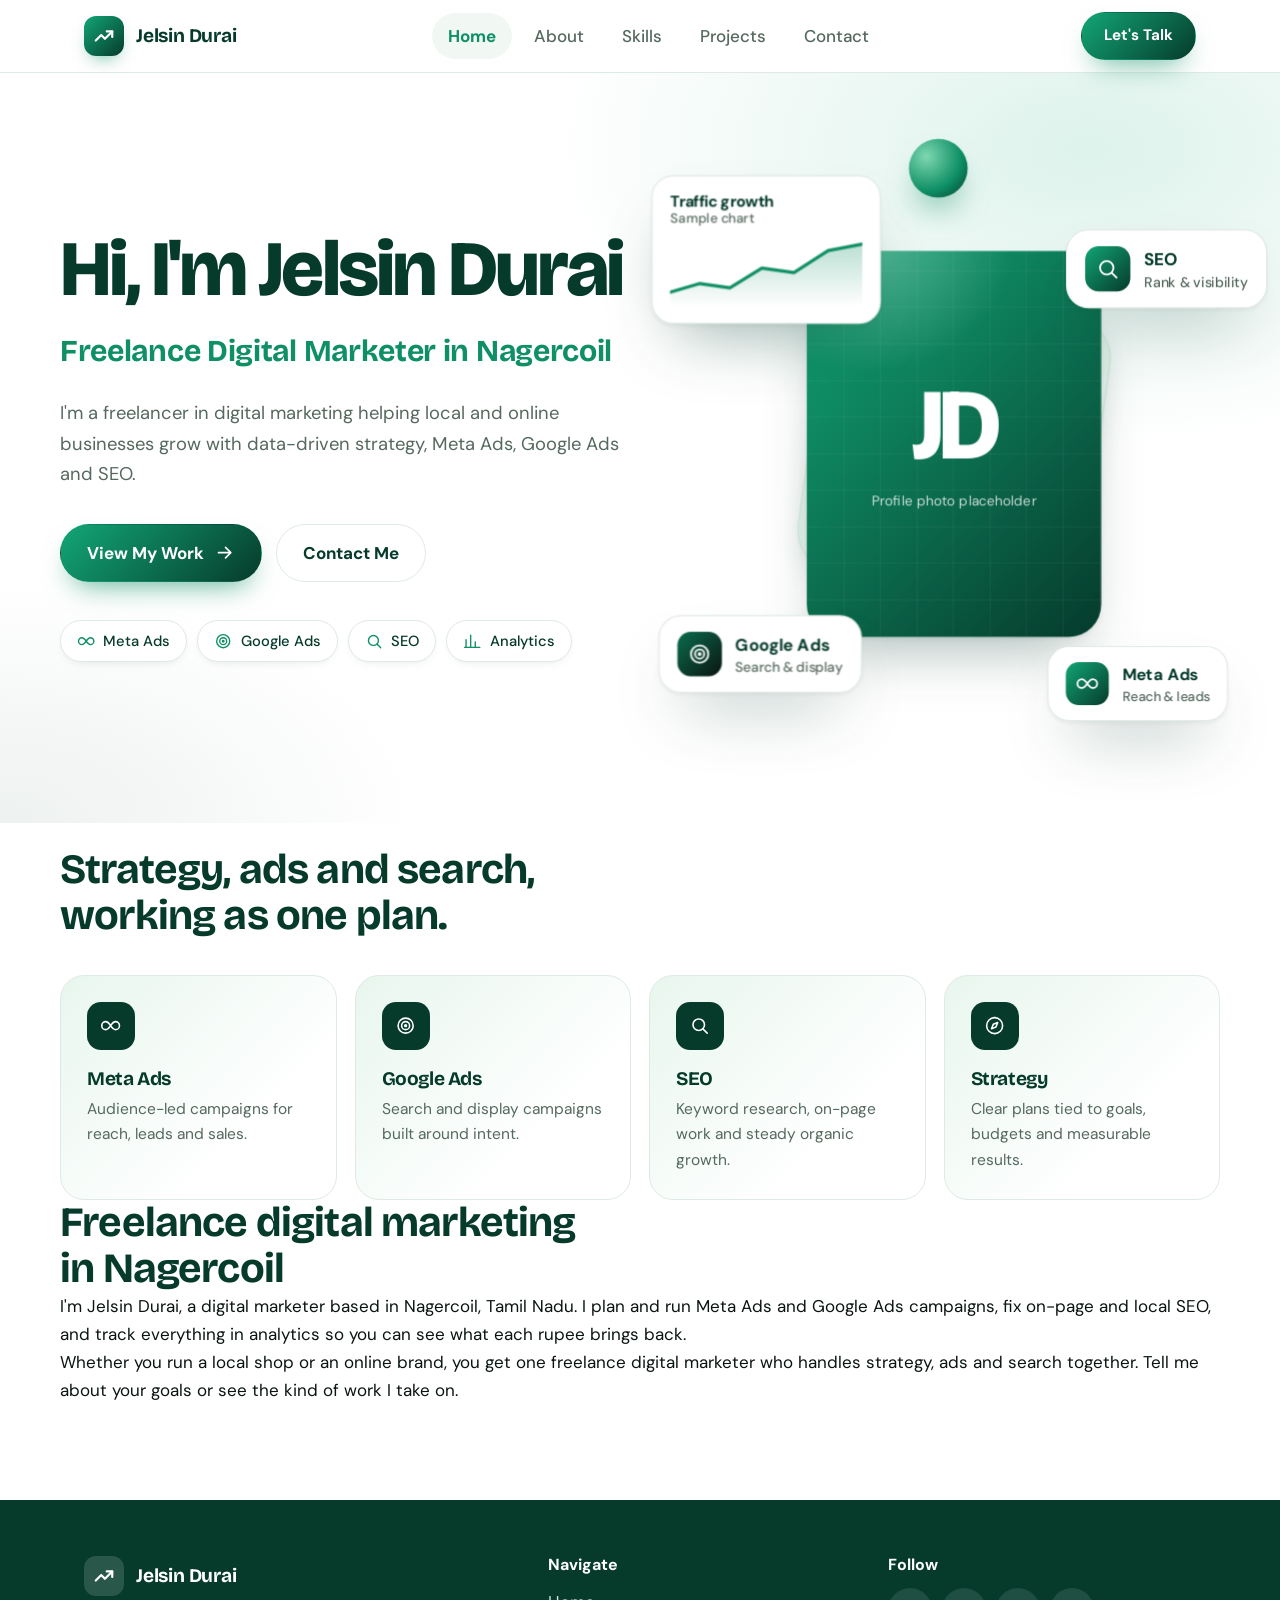
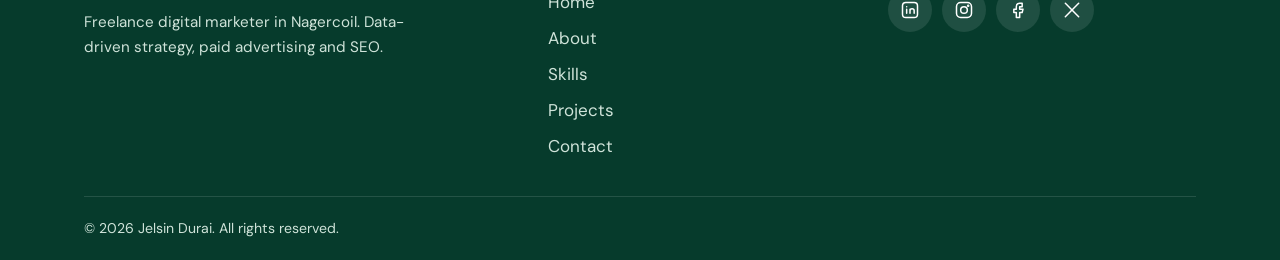
==== commit 47fa2e2d: "Update index.html" ====
--- a/index.html
+++ b/index.html
@@ -1,6 +1,122 @@
 <!DOCTYPE html>
 <html lang="en">
-<head>
+<head> 
+ <!-- Paste this inside the <head> of index.html -->
+<script type="application/ld+json">
+{
+  "@context": "https://schema.org",
+  "@graph": [
+    {
+      "@type": "ProtfolioWebSite",
+      "@id": "https://jelsindurai42-marketing.github.io/jelsin/#Protfoliowebsite",
+      "url": "https://jelsindurai42-marketing.github.io/jelsin/",
+      "name": "Jelsin Durai",
+      "description": "Freelance digital marketer in Nagercoil offering data-driven Meta Ads, Google Ads and SEO.",
+      "inLanguage": "en-IN",
+      "publisher": { "@id": "https://jelsindurai42-marketing.github.io/jelsin/#person" }
+    },
+    {
+      "@type": "ProtpolioWebPage",
+      "@id": "https://jelsindurai42-marketing.github.io/jelsin/#Protfoliowebpage",
+      "url": "https://jelsindurai42-marketing.github.io/jelsin/",
+      "name": "Jelsin Durai | Freelance Digital Marketer in Nagercoil",
+      "description": "Jelsin Durai is a freelancer in digital marketing in Nagercoil. Get data-driven Meta Ads, Google Ads and SEO to grow your business.",
+      "isPartOf": { "@id": "https://jelsindurai42-marketing.github.io/jelsin/#Protfoliowebsite" },
+      "about": { "@id": "https://jelsindurai42-marketing.github.io/jelsin/#person" },
+      "inLanguage": "en-IN"
+    },
+    {
+      "@type": "Person",
+      "@id": "https://jelsindurai42-marketing.github.io/jelsin/#person",
+      "name": "Jelsin Durai",
+      "url": "https://jelsindurai42-marketing.github.io/jelsin/",
+      "jobTitle": "Freelance Digital Marketer",
+      "description": "Digital marketer based in Nagercoil, Tamil Nadu, helping local and online businesses grow with Meta Ads, Google Ads and SEO.",
+      "knowsAbout": [
+        "Digital Marketing",
+        "Meta Ads",
+        "Google Ads",
+        "Search Engine Optimization",
+        "Local SEO",
+        "Web Analytics",
+        "Marketing Strategy"
+      ],
+      "address": {
+        "@type": "PostalAddress",
+        "addressLocality": "Nagercoil",
+        "addressRegion": "Tamil Nadu",
+        "addressCountry": "IN"
+      }
+    },
+    {
+      "@type": "ProfessionalService",
+      "@id": "https://jelsindurai42-marketing.github.io/jelsin/#service",
+      "name": "Jelsin Durai - Freelance Digital Marketing",
+      "url": "https://jelsindurai42-marketing.github.io/jelsin/",
+      "description": "Freelance digital marketing in Nagercoil: Meta Ads, Google Ads, SEO and analytics-led strategy for local shops and online brands.",
+      "founder": { "@id": "https://jelsindurai42-marketing.github.io/jelsin/#person" },
+      "address": {
+        "@type": "PostalAddress",
+        "addressLocality": "Nagercoil",
+        "addressRegion": "Tamil Nadu",
+        "addressCountry": "IN"
+      },
+      "areaServed": [
+        { "@type": "City", "name": "Nagercoil" },
+        { "@type": "State", "name": "Tamil Nadu" },
+        { "@type": "Country", "name": "India" }
+      ],
+      "makesOffer": [
+        {
+          "@type": "Offer",
+          "itemOffered": {
+            "@type": "Service",
+            "name": "Meta Ads",
+            "serviceType": "Social media advertising",
+            "description": "Audience-led Facebook and Instagram campaigns for reach, leads and sales."
+          }
+        },
+        {
+          "@type": "Offer",
+          "itemOffered": {
+            "@type": "Service",
+            "name": "Google Ads",
+            "serviceType": "Search and display advertising",
+            "description": "Search and display campaigns built around customer intent."
+          }
+        },
+        {
+          "@type": "Offer",
+          "itemOffered": {
+            "@type": "Service",
+            "name": "SEO",
+            "serviceType": "Search engine optimization",
+            "description": "Keyword research, on-page and local SEO, and steady organic growth."
+          }
+        },
+        {
+          "@type": "Offer",
+          "itemOffered": {
+            "@type": "Service",
+            "name": "Digital Marketing Strategy",
+            "serviceType": "Marketing consulting",
+            "description": "Clear plans tied to goals, budgets and measurable results."
+          }
+        }
+      ]
+    }
+  ]
+}
+</script>
+ <!-- Google tag (gtag.js) -->
+<script async src="https://www.googletagmanager.com/gtag/js?id=G-V56849797K"></script>
+<script>
+  window.dataLayer = window.dataLayer || [];
+  function gtag(){dataLayer.push(arguments);}
+  gtag('js', new Date());
+
+  gtag('config', 'G-V56849797K');
+</script>
  <meta name="google-site-verification" content="MQp9m_WsgKNEC5alkqAg846Obe3VppX8RQ0ARSG6Th8" />
 <meta charset="utf-8">
 <meta name="viewport" content="width=device-width, initial-scale=1, viewport-fit=cover">
